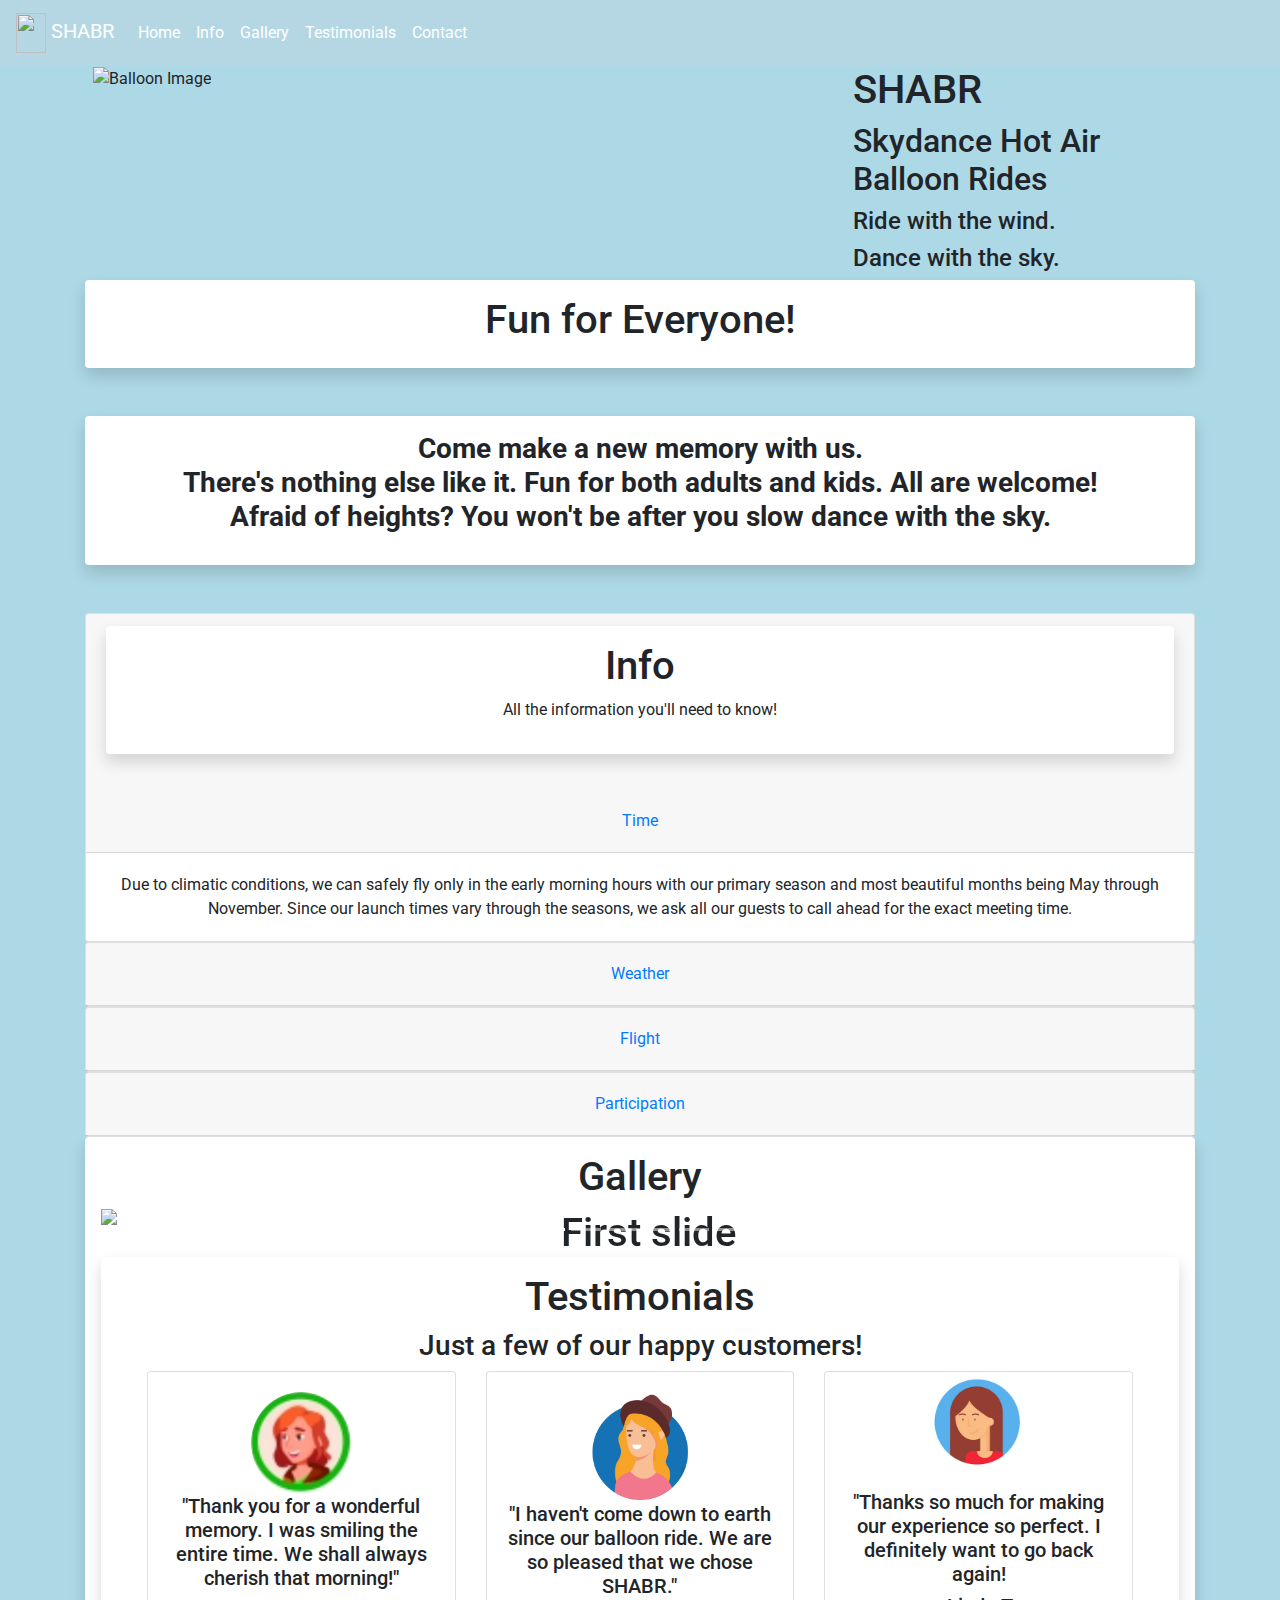
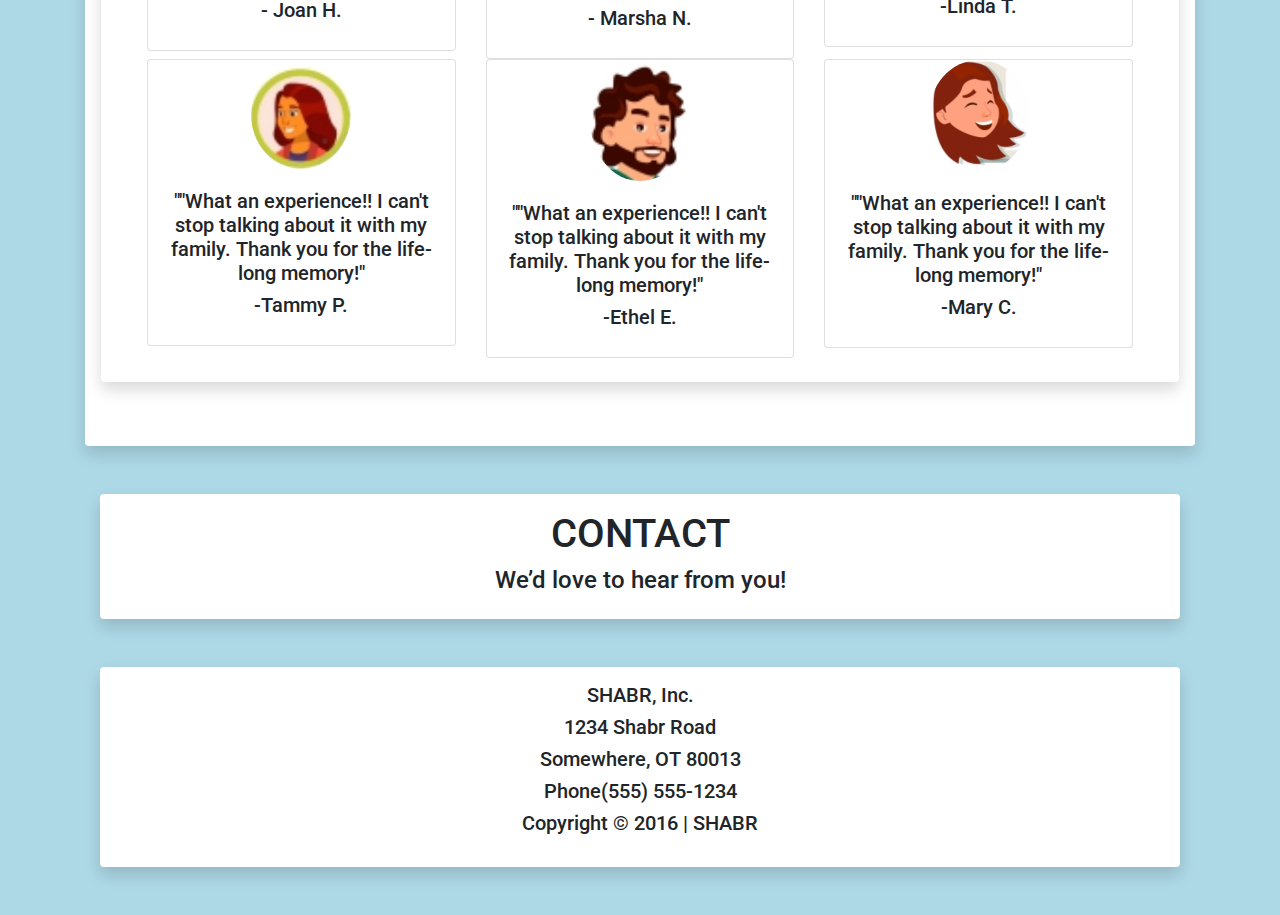
==== index.html @ 5af13529 "edit accordion" ====
<!doctype html>
<html lang="en">
  <head>

    <link href="https://fonts.googleapis.com/css?family=Roboto:300&display=swap" rel="stylesheet">
    <!-- Required meta tags -->
    <meta charset="utf-8">
    <meta name="viewport" content="width=device-width, initial-scale=1, shrink-to-fit=no">

    <!-- Bootstrap CSS -->
    <link rel="stylesheet" href="https://stackpath.bootstrapcdn.com/bootstrap/4.4.1/css/bootstrap.min.css" integrity="sha384-Vkoo8x4CGsO3+Hhxv8T/Q5PaXtkKtu6ug5TOeNV6gBiFeWPGFN9MuhOf23Q9Ifjh" crossorigin="anonymous">

    <!-- Custom CSS -->
    <link rel="stylesheet" href="style.css">

    <title>SHABR</title>

    <style>


    </style>
  </head>
  <body>


 <nav class="navbar navbar-expand-lg navbar navbar-dark " style="background-color:rgb(181, 215, 228) ;">
      <a class="navbar-brand" href="#">
         <img src="img/hot-air-balloon-clipart.png" width="30" height="40" alt="">
        SHABR
      </a>



      <button class="navbar-toggler" type="button" data-toggle="collapse" data-target="#navbarSupportedContent" aria-controls="navbarSupportedContent" aria-expanded="false" aria-label="Toggle navigation">
        <span class="navbar-toggler-icon"></span>
      </button>

      <div class="collapse navbar-collapse" id="navbarSupportedContent">
        <ul class="navbar-nav mr-auto">
          <li class="nav-item active">
            <a class="nav-link" href="#home">Home <span class="sr-only">(current)</span></a>
          </li>
           <li class="nav-item active">
            <a class="nav-link" href="#info">Info <span class="sr-only">(current)</span></a>
          </li>
           <li class="nav-item active">
            <a class="nav-link" href="#Balloon-pictures">Gallery <span class="sr-only">(current)</span></a>
          </li>
           <li class="nav-item active">
            <a class="nav-link" href="#testimonials">Testimonials <span class="sr-only">(current)</span></a>
          </li>
           <li class="nav-item active">
            <a class="nav-link" href="#contact">Contact <span class="sr-only">(current)</span></a>
          </li>

</nav>



<!--THE IMAGE OF THE BALLON AND THE TITLE "SHABR"-->

<div class="container">
  <div class="row justify-content-around ">
    <div class="col-sm-8">
      <img class="mr-3 img-fluid responsive-image" src="img/balloon-3.jpg" alt="Balloon Image">
    </div>
    <div class="col-sm-4 row justify-content-start">
         <h1 class="mt-0 container row justify-content-start">SHABR</h1>
    <h2 class="mt-0 container row justify-content-start">Skydance Hot Air Balloon Rides</h2>

      <div class= "container">
        <div class="row">
          <div>
              <h4>Ride with the wind.</h4>
              <!-- class= ""col align-self-start" id= "slogan-left" -->
          </div>
          <div >
            <!-- class= "col align-self-end"" id= "slogan-right"-->

             <h4>Dance with the sky.</h4>
          </div>
        </div>
      </div>
    </div>
    </div>
    <!--</div>  Makes the legnth of the box from spread from all the way to the left to all the way to the right-->
<!--<div class="media container">-->
<!--  <img class="mr-3 img-fluid responsive-image" src="img/balloon-3.jpg" alt="Balloon Image">-->
<!--  <div class="media-body container-">-->
<!--    <h1 class="mt-0 container col-sm-2">SHABR</h1>-->
<!--    <h2 class="mt-0 container">Skydance Hot Air Balloon Rides</h2>-->
<!--    <div class= "container">-->
<!--      <div class="row">-->
<!--        <div class= "col-sm-6 " id= "slogan-left">-->
<!--            <h4>Ride with the wind.</h4>-->
<!--        </div>-->
<!--        <div class= "col-sm-6 " id= "slogan-right">-->
<!--           <h4>Dance with the sky.</h4>-->
<!--        </div>-->
<!--      </div>-->
<!--</div>-->

<!--</div>-->

<!--</div>-->


<!-- Fun for Everyone -->
<div>

<div class="shadow p-3 mb-5 bg-white rounded"><h1 class="text-center"> Fun for Everyone!</div>
<div class="shadow p-3 mb-5 bg-white rounded"><h3 class="text-center">
 <dl>
      <dt> Come make a new memory with us. </dt>
      <dt>There's nothing else like it. Fun for both adults and kids. All are welcome! </dt>
      <dt>Afraid of heights? You won't be after you slow dance with the sky.</dt>
 </dl>
</div>

</div>

<!-- End of Fun for Everyone -->

<!--Info -->
<div id="accordion">


  <div class="card">

    <div class="card-header" id="headingOne info">
      <div class="shadow p-3 mb-5 bg-white rounded"><h1 class="text-center"> Info</h1> <p class="text-center"> All the information you'll need to know!</p></div>
      <h5 class="mb-0 text-center">
        <button class="btn btn-link" data-toggle="collapse" data-target="#collapseOne" aria-expanded="true" aria-controls="collapseOne"  >
         Time
        </button>
      </h5>
    </div>

    <div id="collapseOne" class="collapse show text-center" aria-labelledby="headingOne" data-parent="#accordion">
      <div class="card-body text-center ">
      Due to climatic conditions, we can safely fly only in the early morning hours with our primary season and most beautiful months being May through November. Since our launch times vary through the seasons, we ask all our guests to call ahead for the exact meeting time.
      </div>
    </div>
  </div>
  <div class="card">
    <div class="card-header" id="headingTwo">
      <h5 class="mb-0 text-center">
        <button class="btn btn-link collapsed" data-toggle="collapse" data-target="#collapseTwo" aria-expanded="false" aria-controls="collapseTwo">
          Weather
        </button>
      </h5>
    </div>
    <div id="collapseTwo" class="collapse" aria-labelledby="headingTwo" data-parent="#accordion">
      <div class="card-body text-center">
      High winds and/or inclement weather prevent us from flying. We ask all our guests to contact us in the early afternoon prior to their scheduled flight between 12:00 noon and 2:00 p.m. to verify that the forecasted weather conditions will allow their balloon flight.
      </div>
    </div>
  </div>
  <div class="card">
    <div class="card-header" id="headingThree">
      <h5 class="mb-0 text-center">
        <button class="btn btn-link collapsed" data-toggle="collapse" data-target="#collapseThree" aria-expanded="false" aria-controls="collapseThree">
         Flight
        </button>
      </h5>
    </div>
    <div id="collapseThree" class="collapse" aria-labelledby="headingThree" data-parent="#accordion">
      <div class="card-body text-center">
      Our actual flight time is approximately one to one and a half hours averaging closer to one and a half hours and we suggest to allow three to three and a half hours for the entire adventure.
<!--Participation-->
<!--We encourage all of our guests, if they wish, to participate in both the inflation and deflation of the balloon. We have found it adds greatly to the fun of the entire ballooning experience.-->
      </div>
    </div>
  </div>
  <div class="card">
    <div class="card-header" id="headingFour">
      <h5 class="mb-0 text-center">
        <button class="btn btn-link collapsed" data-toggle="collapse" data-target="#collapseFour" aria-expanded="false" aria-controls="collapseFour">
         Participation
        </button>
      </h5>
    </div>
    <div id="collapseFour" class="collapse" aria-labelledby="headingFour" data-parent="#accordion">
      <div class="card-body text-center">
       We encourage all of our guests, if they wish, to participate in both the inflation and deflation of the balloon. We have found it adds greatly to the fun of the entire ballooning experience.
      </div>
    </div>
  </div>
</div>
<!--End of Info-->


<!--GALLERY-->

<div class="shadow p-3 mb-5 bg-white rounded "><h1 class="text-center">
    <div class="container-fluid section text-center fw" id="Balloon-pictures">
            <h1>Gallery</h1>
    </div>
<div id="Balloon-pictures" class="carousel slide" data-ride="carousel">
  <ol class="carousel-indicators">
    <li data-target="#Balloon-pictures" data-slide-to="0" class="active"></li>
    <li data-target="#Balloon-pictures" data-slide-to="1"></li>
    <li data-target="#Balloon-pictures" data-slide-to="2"></li>
         <li data-target="#Balloon-pictures" data-slide-to="3"></li>
    <li data-target="#Balloon-pictures" data-slide-to="4"></li>
    <li data-target="#Balloon-pictures" data-slide-to="5"></li>
  </ol>
  <div class="carousel-inner">
    <div class="carousel-item active">
      <img class="d-block w-100" src="img/balloon-1.jpg" alt="First slide">
    </div>
    <div class="carousel-item">
      <img class="d-block w-100" src="img/balloon-2.jpg" alt="Second slide">
    </div>
    <div class="carousel-item">
      <img class="d-block w-100" src="img/balloon-3.jpg" alt="Third slide">
    </div>
    <div class="carousel-item">
      <img class="d-block w-100 img-responsive" src="img/balloon-4.jpg" alt="Third slide">
    </div>
    <div class="carousel-item">
      <img class="d-block w-100 img-responsive" src="img/balloon-5.jpg" alt="Third slide">
    </div>
    <div class="carousel-item">
      <img class="d-block w-100 img-responsive" src="img/balloon-6.jpg" alt="Third slide">
    </div>
  </div>

<!--Left and right control keys-->
  <a class="carousel-control-prev" href="#Balloon-pictures" role="button" data-slide="prev">
    <span class="carousel-control-prev-icon" aria-hidden="true"></span>
    <span class="sr-only">Previous</span>
  </a>
  <a class="carousel-control-next" href="#Balloon-pictures" role="button" data-slide="next">
    <span class="carousel-control-next-icon" aria-hidden="true"></span>
    <span class="sr-only">Next</span>
  </a>
</div>

<!--END OF GALLERY SLIDE SHOW-->

<!--TESTIMONIALS-->

<div class="shadow p-3 mb-5 bg-white rounded "><h1 class="text-center">
    <div class="container-fluid section text-center fw" id="testimonials">
            <h1>Testimonials</h1>
    </div>
    <div class= " container-fluid ">
        <div class= "container">
           <h3>Just a few of our happy customers!</h3>
            <div class="row">
  <div class="col-sm-4">
    <div class="card">
      <div class="card-body">
        <img class= "center img" src="img/person1.png" alt="Person" style="width:100px">
        <!--<h5 class="card-title">Special title treatment</h5>-->
        <h5 class="card-text">"Thank you for a wonderful memory. I was smiling the entire time. We shall always cherish that morning!" </h5>
        <h5>- Joan H.</h5>
        <!--<a href="#" class="btn btn-primary">Go somewhere</a>-->
      </div>
    </div>
  </div>
  <div class="col-sm-4">
    <div class="card">
      <div class="card-body">
         <img class= "center img" src="img/person2.png" alt="Person" style="width:100px">
        <h5 class="card-text">"I haven't come down to earth since our balloon ride. We are so pleased that we chose SHABR." </h5>
        <h5>- Marsha N.</h5>

      </div>
    </div>
  </div>
  <div class="col-sm-4">
    <div class="card">

<!--<div class="card" style="width: 18rem;">-->
  <img class= "center img" src="img/person3.png" alt="Person" style="width:100px">


      <div class="card-body">
        <h5 class="card-text">"Thanks so much for making our experience so perfect. I definitely want to go back again! </h5>
        <h5>-Linda T.</h5>

      </div>
    </div>

  </div>


<!--4th card-->
<div class="col-sm-4">
    <div class="card">

  <img class= "center img" src="img/person4.png" alt="Person" style="width:100px">


      <div class="card-body">
        <h5 class="card-text">""What an experience!! I can't stop talking about it with my family. Thank you for the life-long memory!"</h5>
        <h5> -Tammy P.</h5>

      </div>
    </div>
</div>
<!--END of 4th card-->

<!--5th Card-->
<div class="col-sm-4">
    <div class="card">

  <img class= "center img" src="img/person5.png" alt="Person" style="width:100px">


      <div class="card-body">
        <h5 class="card-text">""What an experience!! I can't stop talking about it with my family. Thank you for the life-long memory!"</h5>
        <h5> -Ethel E.</h5>

      </div>
    </div>
</div>
<!--END of 5th card-->

<!--6th Card-->
<div class="col-sm-4">
    <div class="card">

  <img class= "center img" src="img/person6.png" alt="Person" style="width:100px">


      <div class="card-body">
        <h5 class="card-text">""What an experience!! I can't stop talking about it with my family. Thank you for the life-long memory!"</h5>
        <h5> -Mary C.</h5>

      </div>
    </div>
</div>
<!--END of 6th card-->



</div>

            </div>
        </div>

    </div>
</div>
<!--END OF TESTIMONIALS-->

<!--CONTACT INFORMATION-->
<div class="container-fluid" id="contact">
  <div class="shadow p-3 mb-5 bg-white rounded"><h1 class="text-center"> CONTACT
    <h4 class="text-center"> We’d love to hear from you!</h4>
   </div>
<div class="shadow p-3 mb-5 bg-white rounded"><h3 class="text-center">
 <dl>

    <h5>SHABR, Inc.</h5>
    <h5>1234 Shabr Road</h5>
    <h5>Somewhere, OT 80013</h5>
    <h5>Phone(555) 555-1234</h5>
    <h5> Copyright © 2016   |   SHABR </h5>
 </dl>
</div>

</div>

</div>
<!--END OF CONTACT INFORMATION-->



    <!-- Optional JavaScript -->
    <!-- jQuery first, then Popper.js, then Bootstrap JS -->
    <script src="https://code.jquery.com/jquery-3.4.1.slim.min.js" integrity="sha384-J6qa4849blE2+poT4WnyKhv5vZF5SrPo0iEjwBvKU7imGFAV0wwj1yYfoRSJoZ+n" crossorigin="anonymous"></script>
    <script src="https://cdn.jsdelivr.net/npm/popper.js@1.16.0/dist/umd/popper.min.js" integrity="sha384-Q6E9RHvbIyZFJoft+2mJbHaEWldlvI9IOYy5n3zV9zzTtmI3UksdQRVvoxMfooAo" crossorigin="anonymous"></script>
    <script src="https://stackpath.bootstrapcdn.com/bootstrap/4.4.1/js/bootstrap.min.js" integrity="sha384-wfSDF2E50Y2D1uUdj0O3uMBJnjuUD4Ih7YwaYd1iqfktj0Uod8GCExl3Og8ifwB6" crossorigin="anonymous"></script>
  </body>
</html>
---- style.css ----
body {
    background-color: lightblue;
  }
h1{
font-family: 'Roboto', sans-serif;
}

h5{
font-family: 'Roboto', sans-serif;
}
h4{
font-family: 'Roboto', sans-serif;
}
p{
font-family: 'Roboto', sans-serif;
}
h2{
font-family: 'Roboto', sans-serif;
}
h3{
font-family: 'Roboto', sans-serif;
}
.light-peach{
    background-color: #A4E89B;
}
.green{
  background-color:#F5FF6F;

}
.peach{
      background-color: #FFB673;
}
.img{
    border-radius: 50%;
}
.center {
  display: block;
  margin-left: auto;
  margin-right: auto;
  width: 50%;
}


 /*Media Queries*/
@media only screen and (max-width: 600px) {
  body {
    background-color: lightblue;
  }






.navbar a:hover {
  color: yellow;
}

img  {
  max-width: 100%;
  height: auto;
  display: block;

}
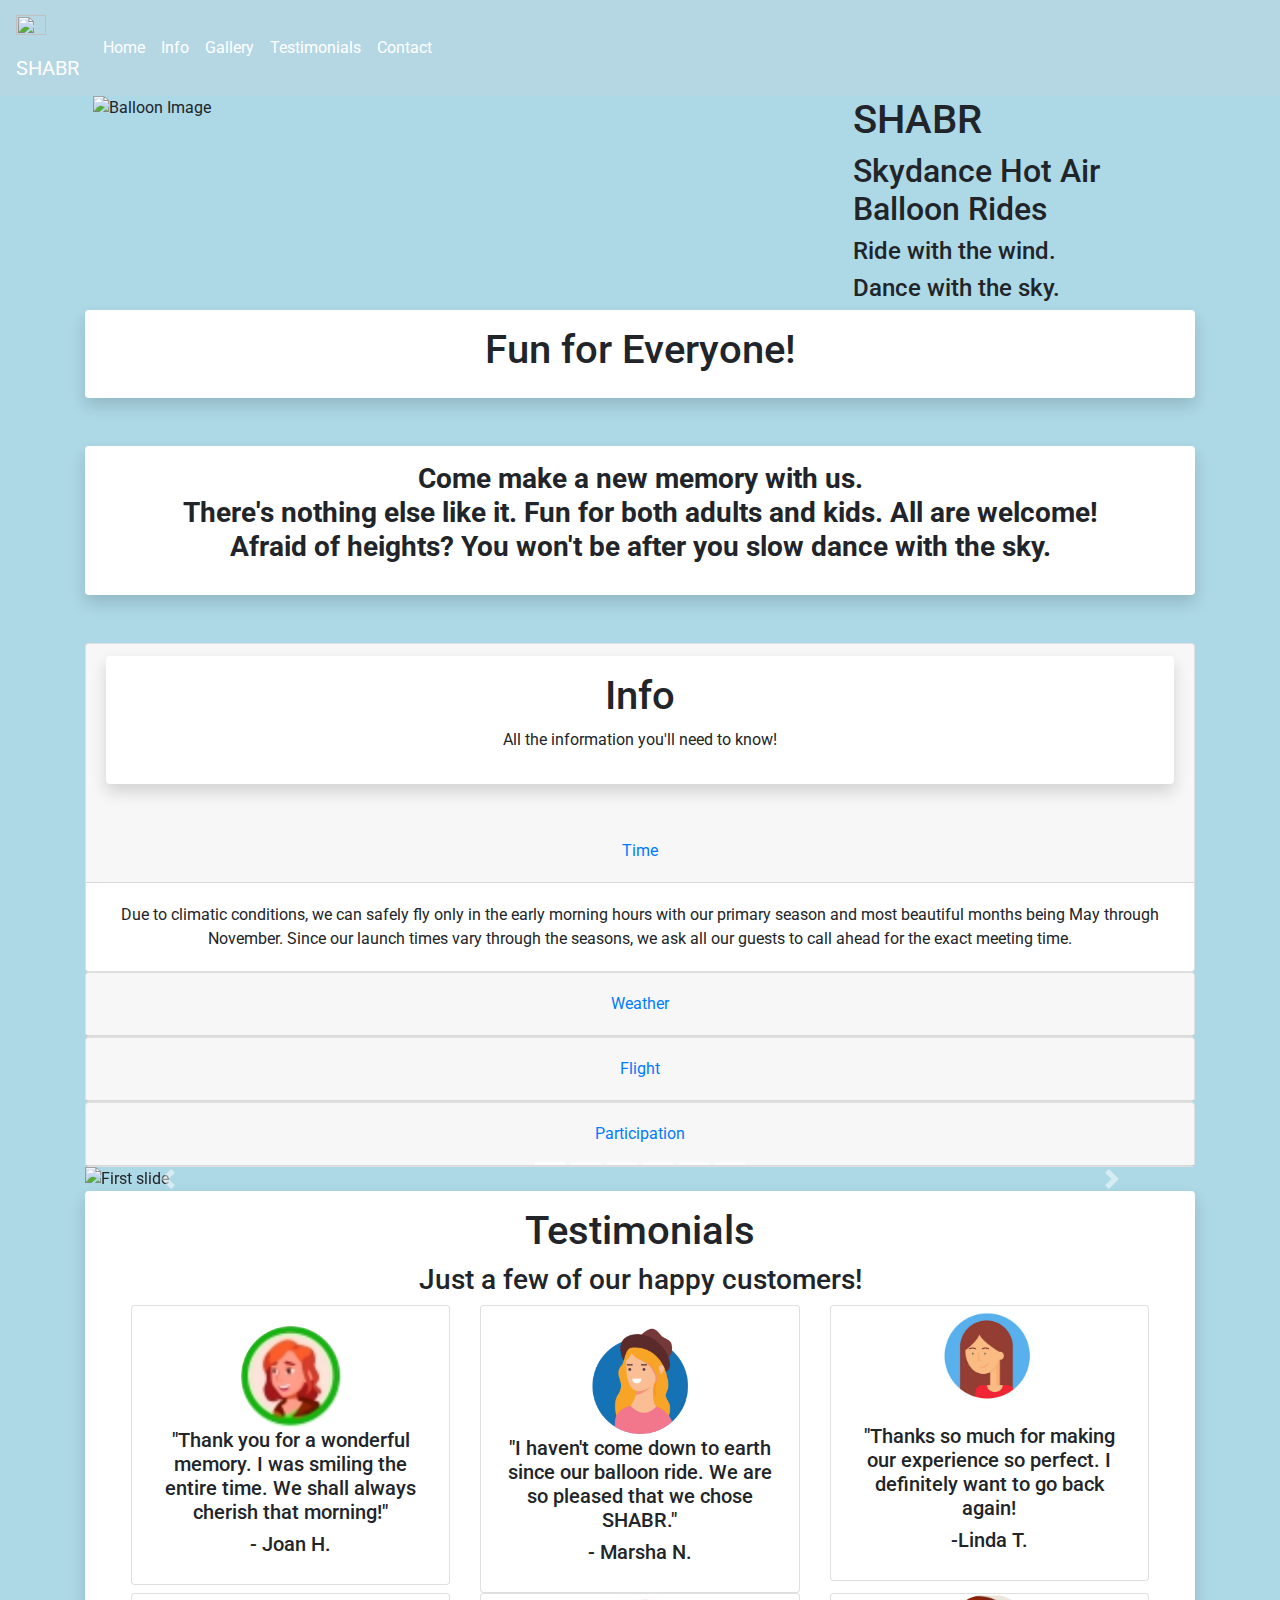
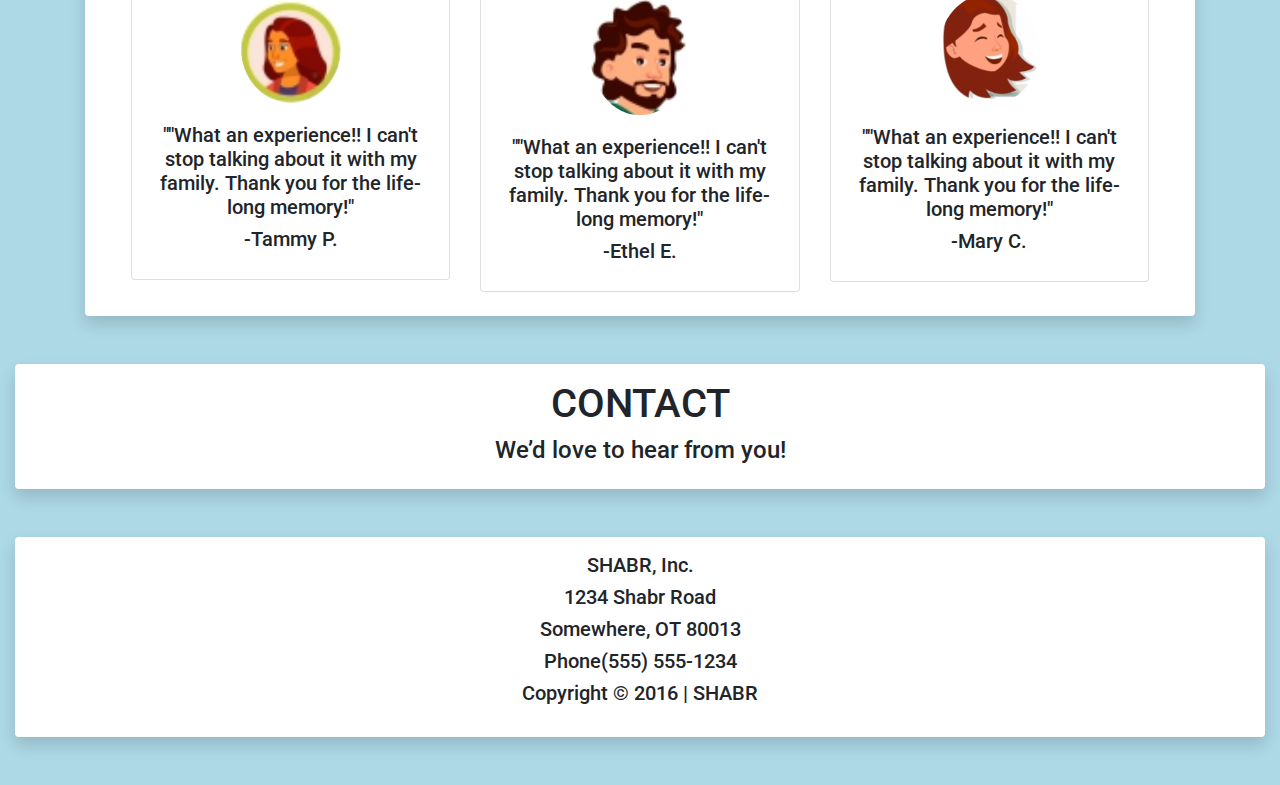
==== commit 5a892906: "edit index-html" ====
--- a/index.html
+++ b/index.html
@@ -22,9 +22,9 @@
   </head>
   <body>
 
-
- <nav class="navbar navbar-expand-lg navbar navbar-dark " style="background-color:rgb(181, 215, 228) ;">
-      <a class="navbar-brand" href="#">
+<!--START OF NAVABR-->
+ <nav class="navbar navbar-expand-lg navbar navbar-dark  sticky" id="home" style="background-color:rgb(181, 215, 228) ;">
+      <a class="navbar-brand" href="#" >
          <img src="img/hot-air-balloon-clipart.png" width="30" height="40" alt="">
         SHABR
       </a>
@@ -41,10 +41,10 @@
             <a class="nav-link" href="#home">Home <span class="sr-only">(current)</span></a>
           </li>
            <li class="nav-item active">
-            <a class="nav-link" href="#info">Info <span class="sr-only">(current)</span></a>
+            <a class="nav-link" href="#accordion">Info <span class="sr-only">(current)</span></a>
           </li>
            <li class="nav-item active">
-            <a class="nav-link" href="#Balloon-pictures">Gallery <span class="sr-only">(current)</span></a>
+            <a class="nav-link" href="#Balloon-Pictures">Gallery <span class="sr-only">(current)</span></a>
           </li>
            <li class="nav-item active">
             <a class="nav-link" href="#testimonials">Testimonials <span class="sr-only">(current)</span></a>
@@ -55,7 +55,7 @@
 
 </nav>
 
-
+<!--END OF NAVABAR-->
 
 <!--THE IMAGE OF THE BALLON AND THE TITLE "SHABR"-->
 
@@ -72,10 +72,10 @@
         <div class="row">
           <div>
               <h4>Ride with the wind.</h4>
-              <!-- class= ""col align-self-start" id= "slogan-left" -->
+               <!--class= ""col align-self-start" id= "slogan-left" -->
           </div>
           <div >
-            <!-- class= "col align-self-end"" id= "slogan-right"-->
+             <!--class= "col align-self-end"" id= "slogan-right"-->
 
              <h4>Dance with the sky.</h4>
           </div>
@@ -83,26 +83,7 @@
       </div>
     </div>
     </div>
-    <!--</div>  Makes the legnth of the box from spread from all the way to the left to all the way to the right-->
-<!--<div class="media container">-->
-<!--  <img class="mr-3 img-fluid responsive-image" src="img/balloon-3.jpg" alt="Balloon Image">-->
-<!--  <div class="media-body container-">-->
-<!--    <h1 class="mt-0 container col-sm-2">SHABR</h1>-->
-<!--    <h2 class="mt-0 container">Skydance Hot Air Balloon Rides</h2>-->
-<!--    <div class= "container">-->
-<!--      <div class="row">-->
-<!--        <div class= "col-sm-6 " id= "slogan-left">-->
-<!--            <h4>Ride with the wind.</h4>-->
-<!--        </div>-->
-<!--        <div class= "col-sm-6 " id= "slogan-right">-->
-<!--           <h4>Dance with the sky.</h4>-->
-<!--        </div>-->
-<!--      </div>-->
-<!--</div>-->
-
-<!--</div>-->
-
-<!--</div>-->
+
 
 
 <!-- Fun for Everyone -->
@@ -192,51 +173,61 @@
 
 <!--GALLERY-->
 
-<div class="shadow p-3 mb-5 bg-white rounded "><h1 class="text-center">
-    <div class="container-fluid section text-center fw" id="Balloon-pictures">
-            <h1>Gallery</h1>
-    </div>
-<div id="Balloon-pictures" class="carousel slide" data-ride="carousel">
+<div id="Balloon-Pictures" class="carousel slide" data-ride="carousel">
   <ol class="carousel-indicators">
-    <li data-target="#Balloon-pictures" data-slide-to="0" class="active"></li>
-    <li data-target="#Balloon-pictures" data-slide-to="1"></li>
-    <li data-target="#Balloon-pictures" data-slide-to="2"></li>
-         <li data-target="#Balloon-pictures" data-slide-to="3"></li>
-    <li data-target="#Balloon-pictures" data-slide-to="4"></li>
-    <li data-target="#Balloon-pictures" data-slide-to="5"></li>
+    <li data-target="#Balloon-Pictures" data-slide-to="0" class="active"></li>
+    <li data-target="#Balloon-Pictures" data-slide-to="1"></li>
+    <li data-target="#Balloon-Pictures" data-slide-to="2"></li>
+    <li data-target="#Balloon-Pictures" data-slide-to="3"></li>
+    <li data-target="#Balloon-Picturess" data-slide-to="4"></li>
+    <li data-target="#Balloon-Pictures" data-slide-to="5"></li>
   </ol>
   <div class="carousel-inner">
     <div class="carousel-item active">
+
       <img class="d-block w-100" src="img/balloon-1.jpg" alt="First slide">
-    </div>
+
+
+    </div>
+
     <div class="carousel-item">
       <img class="d-block w-100" src="img/balloon-2.jpg" alt="Second slide">
+
+
+
     </div>
     <div class="carousel-item">
       <img class="d-block w-100" src="img/balloon-3.jpg" alt="Third slide">
-    </div>
+
+
+    </div>
+
     <div class="carousel-item">
-      <img class="d-block w-100 img-responsive" src="img/balloon-4.jpg" alt="Third slide">
-    </div>
+      <img class="d-block w-100" src="img/balloon-4.jpg" alt="Fourth slide">
+
+
+    </div>
+    <div class="carousel-item ">
+      <img class="d-block w-100" src="img/balloon-5.jpg" alt="Fifth slide">
+
+
+    </div>
+
     <div class="carousel-item">
-      <img class="d-block w-100 img-responsive" src="img/balloon-5.jpg" alt="Third slide">
-    </div>
-    <div class="carousel-item">
-      <img class="d-block w-100 img-responsive" src="img/balloon-6.jpg" alt="Third slide">
-    </div>
-  </div>
-
-<!--Left and right control keys-->
-  <a class="carousel-control-prev" href="#Balloon-pictures" role="button" data-slide="prev">
+      <img class="d-block w-100" src="img/balloon-6.jpg" alt="Sixth slide">
+
+    </div>
+
+  </div>
+  <a class="carousel-control-prev" href="#Balloon-Pictures" role="button" data-slide="prev">
     <span class="carousel-control-prev-icon" aria-hidden="true"></span>
     <span class="sr-only">Previous</span>
   </a>
-  <a class="carousel-control-next" href="#Balloon-pictures" role="button" data-slide="next">
+  <a class="carousel-control-next" href="#Balloon-Pictures" role="button" data-slide="next">
     <span class="carousel-control-next-icon" aria-hidden="true"></span>
     <span class="sr-only">Next</span>
   </a>
-</div>
-
+  </div>
 <!--END OF GALLERY SLIDE SHOW-->
 
 <!--TESTIMONIALS-->
@@ -365,8 +356,6 @@
 </div>
 
 </div>
-<!--END OF CONTACT INFORMATION-->
-
 
 
     <!-- Optional JavaScript -->
@@ -374,5 +363,6 @@
     <script src="https://code.jquery.com/jquery-3.4.1.slim.min.js" integrity="sha384-J6qa4849blE2+poT4WnyKhv5vZF5SrPo0iEjwBvKU7imGFAV0wwj1yYfoRSJoZ+n" crossorigin="anonymous"></script>
     <script src="https://cdn.jsdelivr.net/npm/popper.js@1.16.0/dist/umd/popper.min.js" integrity="sha384-Q6E9RHvbIyZFJoft+2mJbHaEWldlvI9IOYy5n3zV9zzTtmI3UksdQRVvoxMfooAo" crossorigin="anonymous"></script>
     <script src="https://stackpath.bootstrapcdn.com/bootstrap/4.4.1/js/bootstrap.min.js" integrity="sha384-wfSDF2E50Y2D1uUdj0O3uMBJnjuUD4Ih7YwaYd1iqfktj0Uod8GCExl3Og8ifwB6" crossorigin="anonymous"></script>
+
   </body>
 </html>
--- a/style.css
+++ b/style.css
@@ -39,22 +39,31 @@
   margin-right: auto;
   width: 50%;
 }
+.blue-top-background{
+   background-color: lightblue;
+}
 
 
  /*Media Queries*/
-@media only screen and (max-width: 600px) {
-  body {
-    background-color: lightblue;
-  }
+/*@media only screen and (max-width: px) {*/
+/*  body {*/
+/*    background-color: lightpink;*/
+/*  }*/
+@media (max-width: 600px){
+    body{
+      background-color: lightyellow;
+    }
+}
 
-
-
-
-
-
-.navbar a:hover {
-  color: yellow;
-}
+/*nav*/
+/*{*/
+/*    position: sticky;*/
+/*    top:0px;*/
+/*}*/
+/*nav*/
+/*.navbar a:hover {*/
+/*  color: yellow;*/
+/*}*/
 
 img  {
   max-width: 100%;
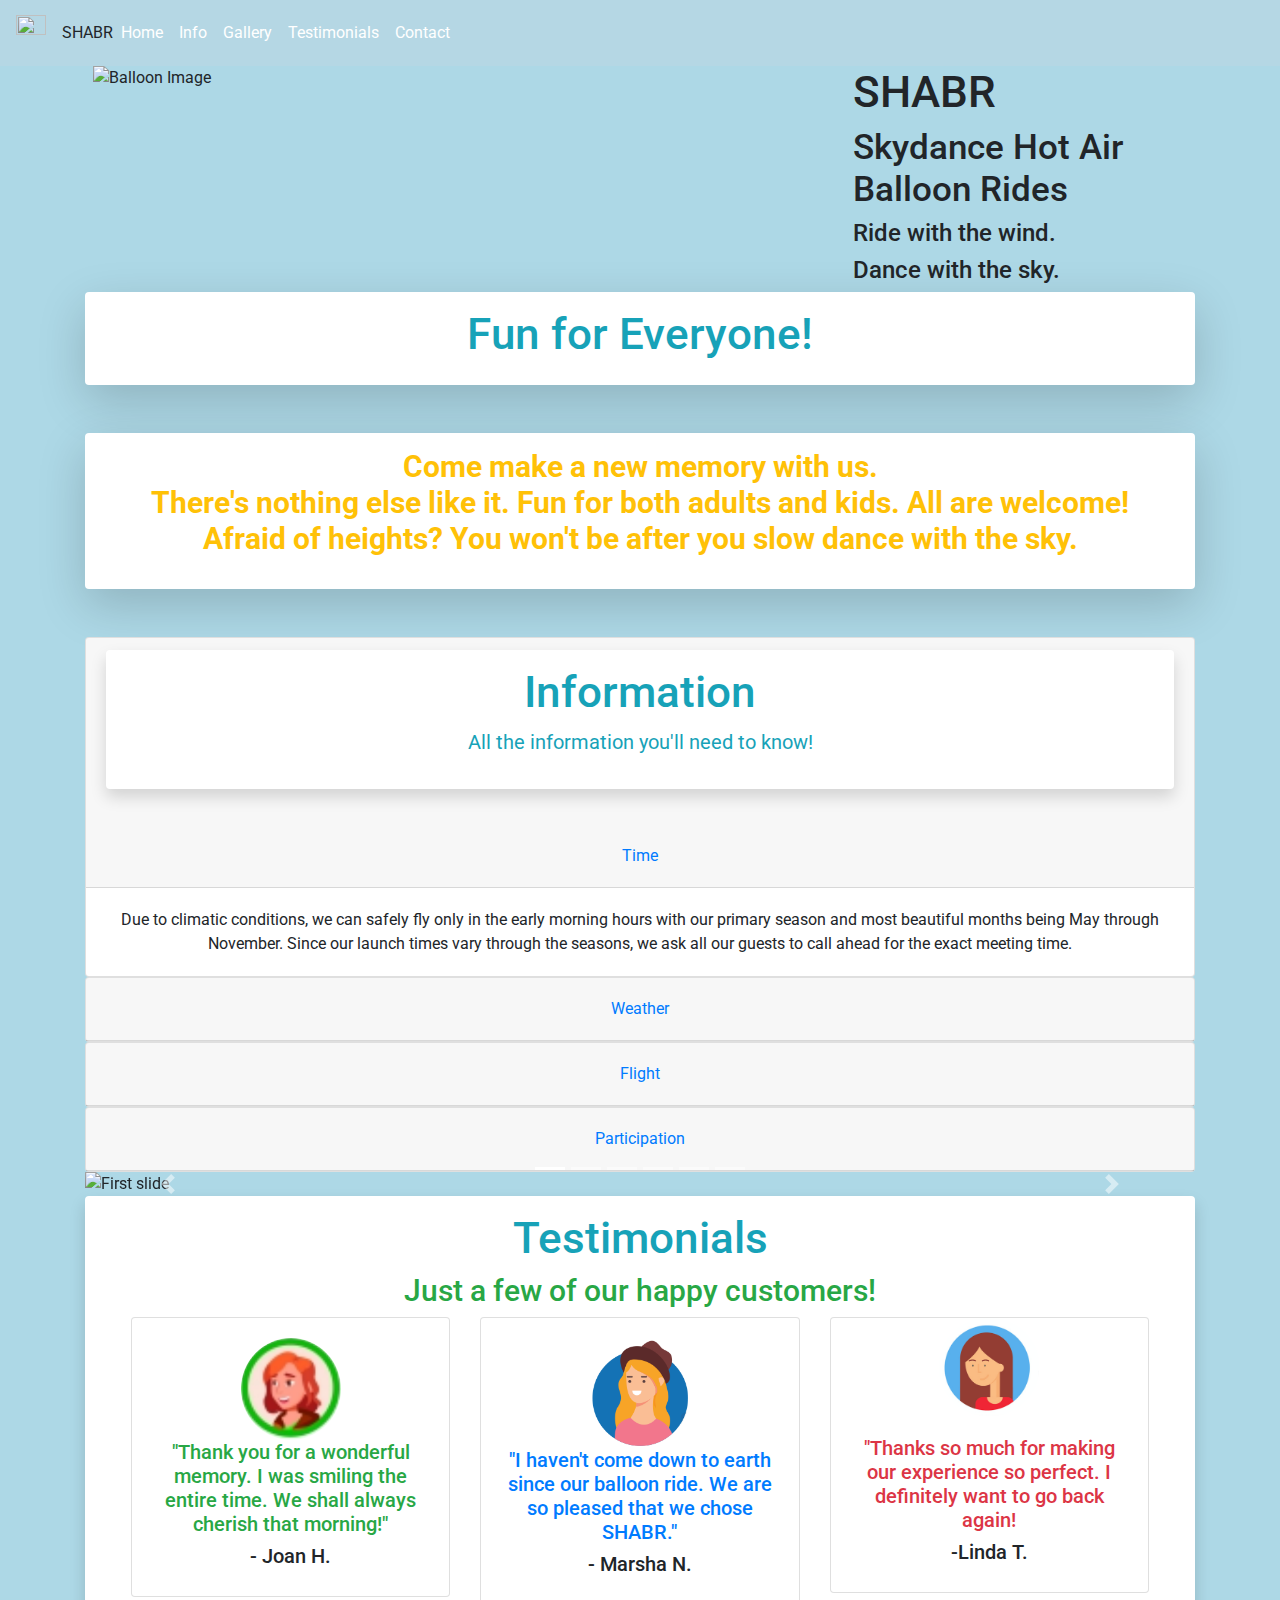
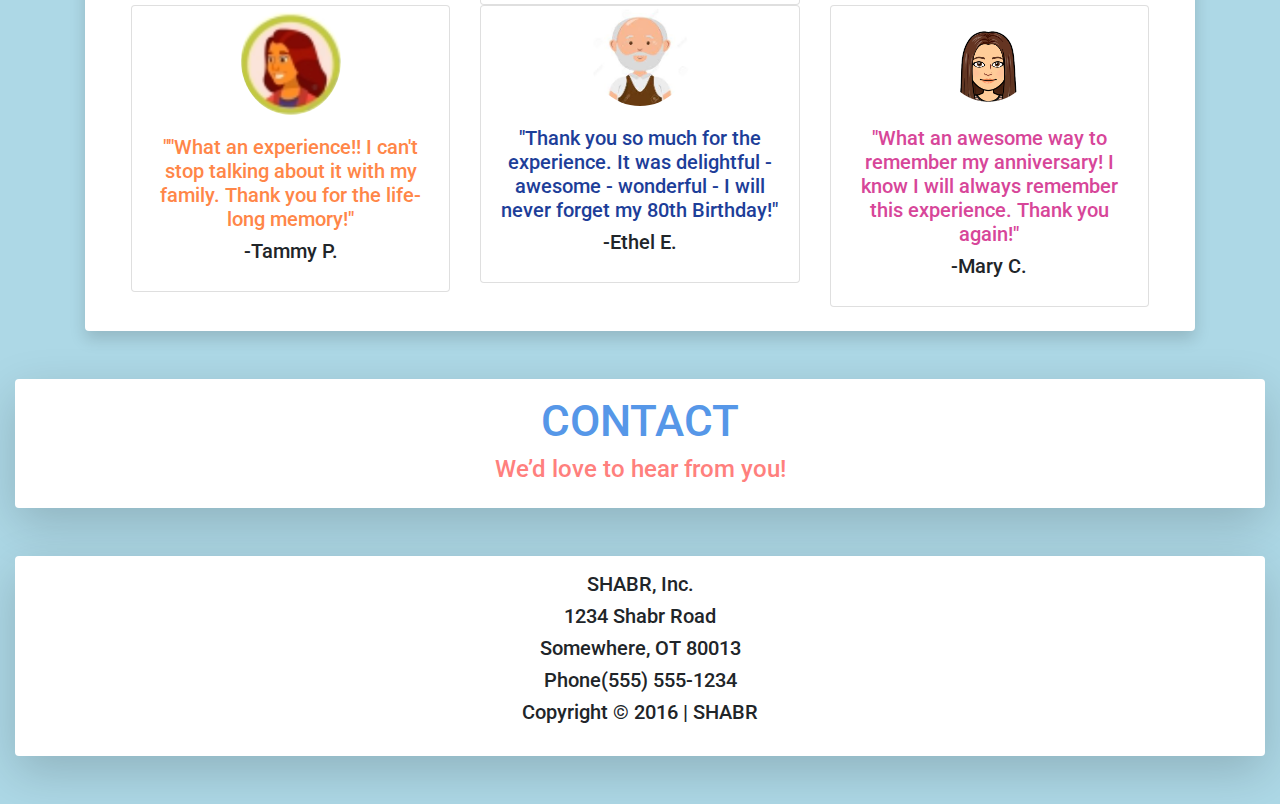
==== commit 0ceebb0f: "edit index.html" ====
--- a/index.html
+++ b/index.html
@@ -20,28 +20,26 @@
 
     </style>
   </head>
-  <body>
 
 <!--START OF NAVABR-->
  <nav class="navbar navbar-expand-lg navbar navbar-dark  sticky" id="home" style="background-color:rgb(181, 215, 228) ;">
       <a class="navbar-brand" href="#" >
-         <img src="img/hot-air-balloon-clipart.png" width="30" height="40" alt="">
-        SHABR
+         <img src="img/hot-air-balloon-clipart.png" width="30" height="40" alt=""> <a>SHABR</a>
       </a>
 
 
 
-      <button class="navbar-toggler" type="button" data-toggle="collapse" data-target="#navbarSupportedContent" aria-controls="navbarSupportedContent" aria-expanded="false" aria-label="Toggle navigation">
+      <button class="navbar-toggler nav justify-content-end"" type="button" data-toggle="collapse" data-target="#navbarSupportedContent" aria-controls="navbarSupportedContent" aria-expanded="false" aria-label="Toggle navigation">
         <span class="navbar-toggler-icon"></span>
       </button>
 
-      <div class="collapse navbar-collapse" id="navbarSupportedContent">
+      <div class="collapse navbar-collapse nav justify-content-end"" id="navbarSupportedContent">
         <ul class="navbar-nav mr-auto">
           <li class="nav-item active">
-            <a class="nav-link" href="#home">Home <span class="sr-only">(current)</span></a>
+            <a class="nav-link nav justify-content-end"" href="#home">Home <span class="sr-only">(current)</span></a>
           </li>
            <li class="nav-item active">
-            <a class="nav-link" href="#accordion">Info <span class="sr-only">(current)</span></a>
+            <a class="nav-link"  href="#accordion">Info <span class="sr-only">(current)</span></a>
           </li>
            <li class="nav-item active">
             <a class="nav-link" href="#Balloon-Pictures">Gallery <span class="sr-only">(current)</span></a>
@@ -84,13 +82,13 @@
     </div>
     </div>
 
-
+<!--END OF THE IMAGE OF THE BALLON AND THE TITLE "SHABR"-->
 
 <!-- Fun for Everyone -->
 <div>
 
-<div class="shadow p-3 mb-5 bg-white rounded"><h1 class="text-center"> Fun for Everyone!</div>
-<div class="shadow p-3 mb-5 bg-white rounded"><h3 class="text-center">
+<div class="shadow-lg p-3 mb-5 bg-white rounded""><h1 class="text-center text-info"> Fun for Everyone!</div>
+<div class="shadow-lg p-3 mb-5 bg-white rounded"><h3 class="text-center text-warning">
  <dl>
       <dt> Come make a new memory with us. </dt>
       <dt>There's nothing else like it. Fun for both adults and kids. All are welcome! </dt>
@@ -100,16 +98,18 @@
 
 </div>
 
+
 <!-- End of Fun for Everyone -->
 
-<!--Info -->
+<!--Information -->
+
 <div id="accordion">
 
 
   <div class="card">
 
     <div class="card-header" id="headingOne info">
-      <div class="shadow p-3 mb-5 bg-white rounded"><h1 class="text-center"> Info</h1> <p class="text-center"> All the information you'll need to know!</p></div>
+      <div class="shadow p-3 mb-5 bg-white rounded"><h1 class="text-center text-info"> Information</h1> <p class="text-center text-info"> All the information you'll need to know!</p></div>
       <h5 class="mb-0 text-center">
         <button class="btn btn-link" data-toggle="collapse" data-target="#collapseOne" aria-expanded="true" aria-controls="collapseOne"  >
          Time
@@ -148,9 +148,7 @@
     <div id="collapseThree" class="collapse" aria-labelledby="headingThree" data-parent="#accordion">
       <div class="card-body text-center">
       Our actual flight time is approximately one to one and a half hours averaging closer to one and a half hours and we suggest to allow three to three and a half hours for the entire adventure.
-<!--Participation-->
-<!--We encourage all of our guests, if they wish, to participate in both the inflation and deflation of the balloon. We have found it adds greatly to the fun of the entire ballooning experience.-->
-      </div>
+   </div>
     </div>
   </div>
   <div class="card">
@@ -168,7 +166,7 @@
     </div>
   </div>
 </div>
-<!--End of Info-->
+<!--END of INFORMATION-->
 
 
 <!--GALLERY-->
@@ -187,15 +185,14 @@
 
       <img class="d-block w-100" src="img/balloon-1.jpg" alt="First slide">
 
-
     </div>
 
     <div class="carousel-item">
       <img class="d-block w-100" src="img/balloon-2.jpg" alt="Second slide">
 
 
-
-    </div>
+    </div>
+
     <div class="carousel-item">
       <img class="d-block w-100" src="img/balloon-3.jpg" alt="Third slide">
 
@@ -228,26 +225,29 @@
     <span class="sr-only">Next</span>
   </a>
   </div>
+
 <!--END OF GALLERY SLIDE SHOW-->
+
+
 
 <!--TESTIMONIALS-->
 
 <div class="shadow p-3 mb-5 bg-white rounded "><h1 class="text-center">
     <div class="container-fluid section text-center fw" id="testimonials">
-            <h1>Testimonials</h1>
+            <h1 class= "text-info">Testimonials</h1>
     </div>
     <div class= " container-fluid ">
         <div class= "container">
-           <h3>Just a few of our happy customers!</h3>
+           <h3 class="text-success">Just a few of our happy customers!</h3>
             <div class="row">
   <div class="col-sm-4">
     <div class="card">
       <div class="card-body">
         <img class= "center img" src="img/person1.png" alt="Person" style="width:100px">
         <!--<h5 class="card-title">Special title treatment</h5>-->
-        <h5 class="card-text">"Thank you for a wonderful memory. I was smiling the entire time. We shall always cherish that morning!" </h5>
+        <h5 class="card-text text-success">"Thank you for a wonderful memory. I was smiling the entire time. We shall always cherish that morning!" </h5>
         <h5>- Joan H.</h5>
-        <!--<a href="#" class="btn btn-primary">Go somewhere</a>-->
+
       </div>
     </div>
   </div>
@@ -255,7 +255,7 @@
     <div class="card">
       <div class="card-body">
          <img class= "center img" src="img/person2.png" alt="Person" style="width:100px">
-        <h5 class="card-text">"I haven't come down to earth since our balloon ride. We are so pleased that we chose SHABR." </h5>
+        <h5 class="card-text text-primary">"I haven't come down to earth since our balloon ride. We are so pleased that we chose SHABR." </h5>
         <h5>- Marsha N.</h5>
 
       </div>
@@ -264,12 +264,11 @@
   <div class="col-sm-4">
     <div class="card">
 
-<!--<div class="card" style="width: 18rem;">-->
   <img class= "center img" src="img/person3.png" alt="Person" style="width:100px">
 
 
       <div class="card-body">
-        <h5 class="card-text">"Thanks so much for making our experience so perfect. I definitely want to go back again! </h5>
+        <h5 class="card-text text-danger">"Thanks so much for making our experience so perfect. I definitely want to go back again! </h5>
         <h5>-Linda T.</h5>
 
       </div>
@@ -286,7 +285,7 @@
 
 
       <div class="card-body">
-        <h5 class="card-text">""What an experience!! I can't stop talking about it with my family. Thank you for the life-long memory!"</h5>
+        <h5 class="card-text tammy ">""What an experience!! I can't stop talking about it with my family. Thank you for the life-long memory!"</h5>
         <h5> -Tammy P.</h5>
 
       </div>
@@ -298,11 +297,11 @@
 <div class="col-sm-4">
     <div class="card">
 
-  <img class= "center img" src="img/person5.png" alt="Person" style="width:100px">
-
-
-      <div class="card-body">
-        <h5 class="card-text">""What an experience!! I can't stop talking about it with my family. Thank you for the life-long memory!"</h5>
+  <img class= "center img" src="img/Ethel-E.jpg" alt="Person" style="width:100px">
+
+
+      <div class="card-body">
+        <h5 class="card-text Ethel">"Thank you so much for the experience. It was delightful - awesome - wonderful - I will never forget my 80th Birthday!"</h5>
         <h5> -Ethel E.</h5>
 
       </div>
@@ -314,35 +313,34 @@
 <div class="col-sm-4">
     <div class="card">
 
-  <img class= "center img" src="img/person6.png" alt="Person" style="width:100px">
-
-
-      <div class="card-body">
-        <h5 class="card-text">""What an experience!! I can't stop talking about it with my family. Thank you for the life-long memory!"</h5>
+  <img class= "center img" src="img/mary.png" alt="Person" style="width:100px">
+
+
+      <div class="card-body">
+        <h5 class="card-text mary">"What an awesome way to remember my anniversary! I know I will always remember this experience. Thank you again!"</h5>
         <h5> -Mary C.</h5>
 
       </div>
     </div>
 </div>
 <!--END of 6th card-->
-
-
-
-</div>
-
-            </div>
+</div>
+   </div>
         </div>
 
     </div>
 </div>
+
 <!--END OF TESTIMONIALS-->
+
+
 
 <!--CONTACT INFORMATION-->
 <div class="container-fluid" id="contact">
-  <div class="shadow p-3 mb-5 bg-white rounded"><h1 class="text-center"> CONTACT
-    <h4 class="text-center"> We’d love to hear from you!</h4>
+  <div class="shadow-lg p-3 mb-5 bg-white rounded""><h1 class="text-center contact"> CONTACT
+    <h4 class="text-center end"> We’d love to hear from you!</h4>
    </div>
-<div class="shadow p-3 mb-5 bg-white rounded"><h3 class="text-center">
+<div class="shadow-lg p-3 mb-5 bg-white rounded"><h3 class="text-center">
  <dl>
 
     <h5>SHABR, Inc.</h5>
@@ -356,7 +354,7 @@
 </div>
 
 </div>
-
+<!--END OF CONTACT INFORMATION-->
 
     <!-- Optional JavaScript -->
     <!-- jQuery first, then Popper.js, then Bootstrap JS -->
--- a/style.css
+++ b/style.css
@@ -11,6 +11,7 @@
 h4{
 font-family: 'Roboto', sans-serif;
 }
+
 p{
 font-family: 'Roboto', sans-serif;
 }
@@ -43,27 +44,74 @@
    background-color: lightblue;
 }
 
+.Ethel{
+    color:#1D3E99;
+}
+
+
+.mary{
+    color: #D74699;
+}
+.tammy{
+  color:  #FF8648;
+}
+.contact{
+    color:#5697E8;
+}
+.end{
+    color: #FF807D;
+}
 
  /*Media Queries*/
-/*@media only screen and (max-width: px) {*/
-/*  body {*/
-/*    background-color: lightpink;*/
-/*  }*/
-@media (max-width: 600px){
-    body{
-      background-color: lightyellow;
+
+/*Media queries for small screens*/
+@media (min-width: 600px){
+
+    h1 {
+        font-size: 30px;
     }
+    h2 {
+        font-size: 20px;
+
+    }
+    h3 {
+        font-size: 15px;
+    }
+
 }
 
-/*nav*/
-/*{*/
-/*    position: sticky;*/
-/*    top:0px;*/
-/*}*/
-/*nav*/
-/*.navbar a:hover {*/
-/*  color: yellow;*/
-/*}*/
+/*Media queries for medium screens*/
+@media only screen and (min-width: 768px) {
+    h1 {
+        font-size: 34px;
+    }
+    h2 {
+        font-size: 24px;
+
+    }
+    h3 {
+        font-size: 23px;
+    }
+
+}
+/*Media queries for big screens*/
+
+@media only screen and (min-width: 992px) {
+    h1 {
+        font-size: 44px;
+    }
+    h2 {
+        font-size: 35px;
+    }
+    h3 {
+        font-size: 30px;
+    }
+     p{
+     font-size: 20px;
+ }
+
+}
+
 
 img  {
   max-width: 100%;
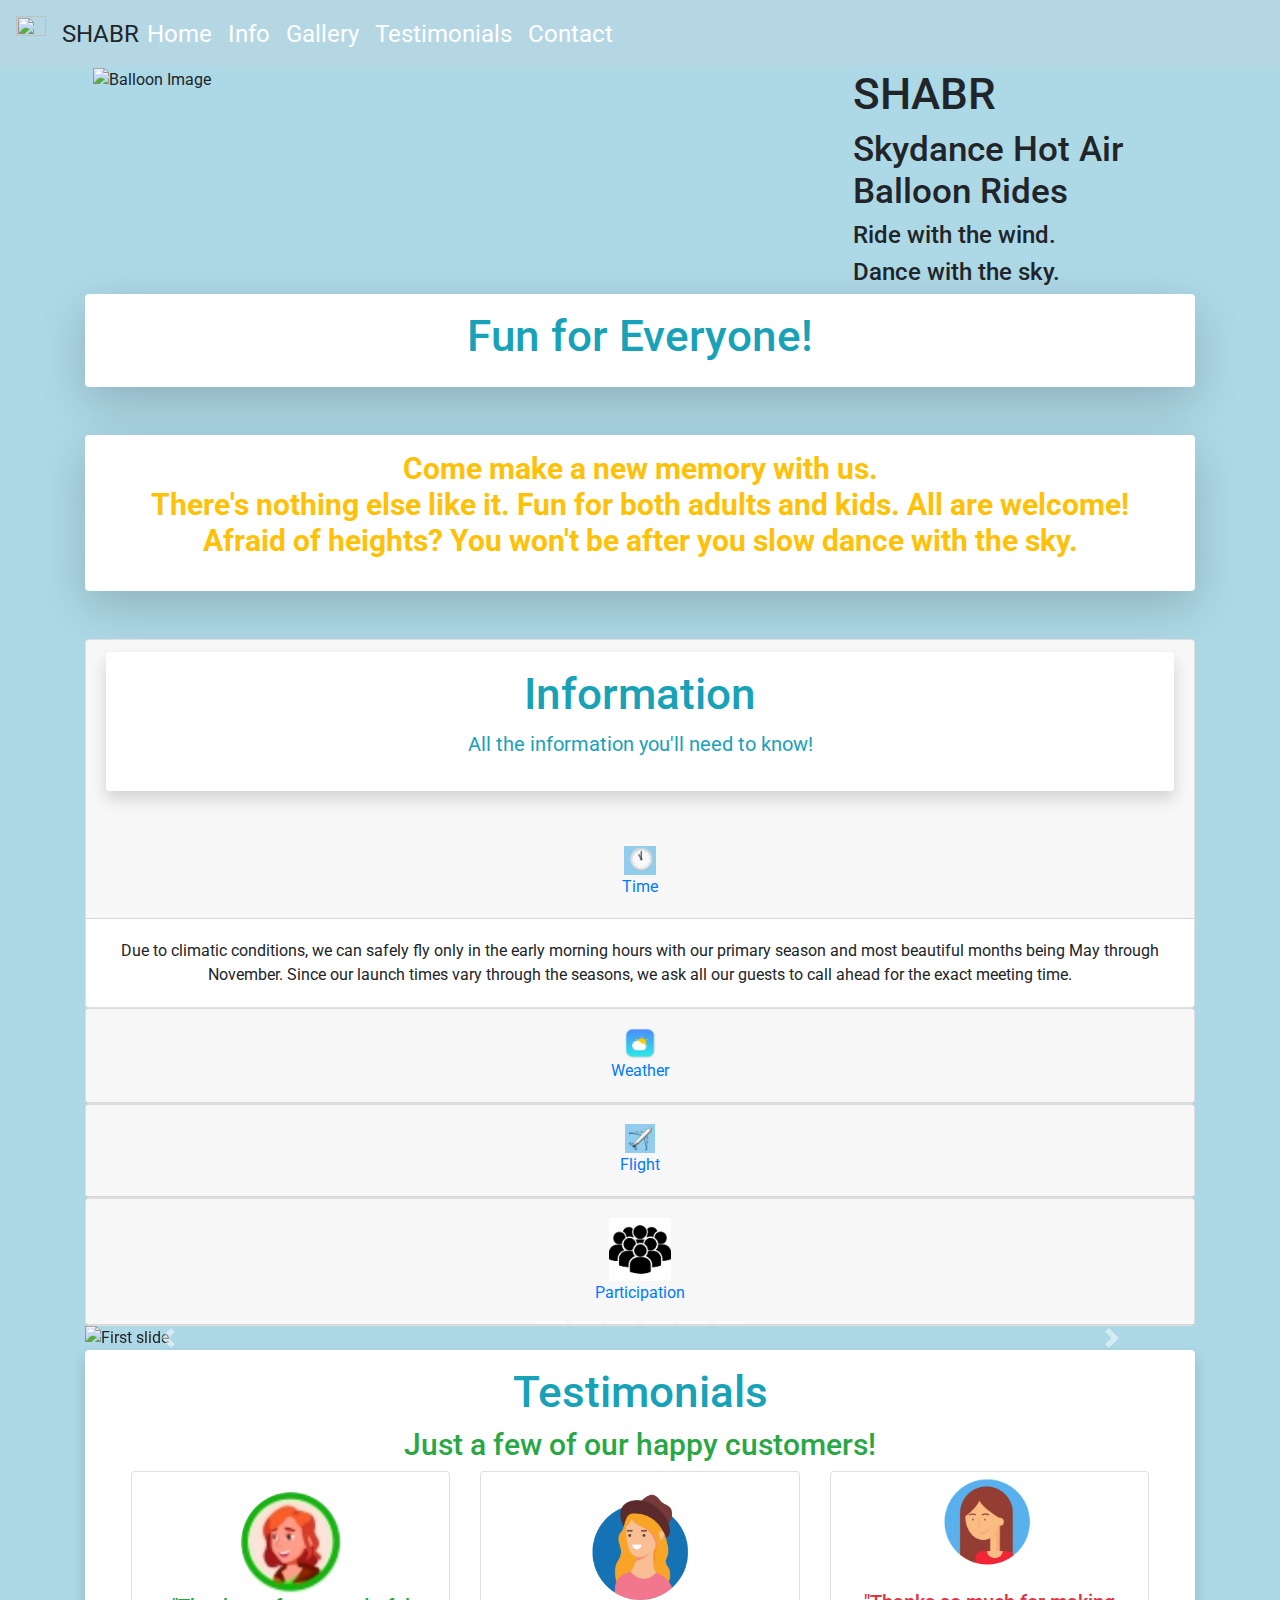
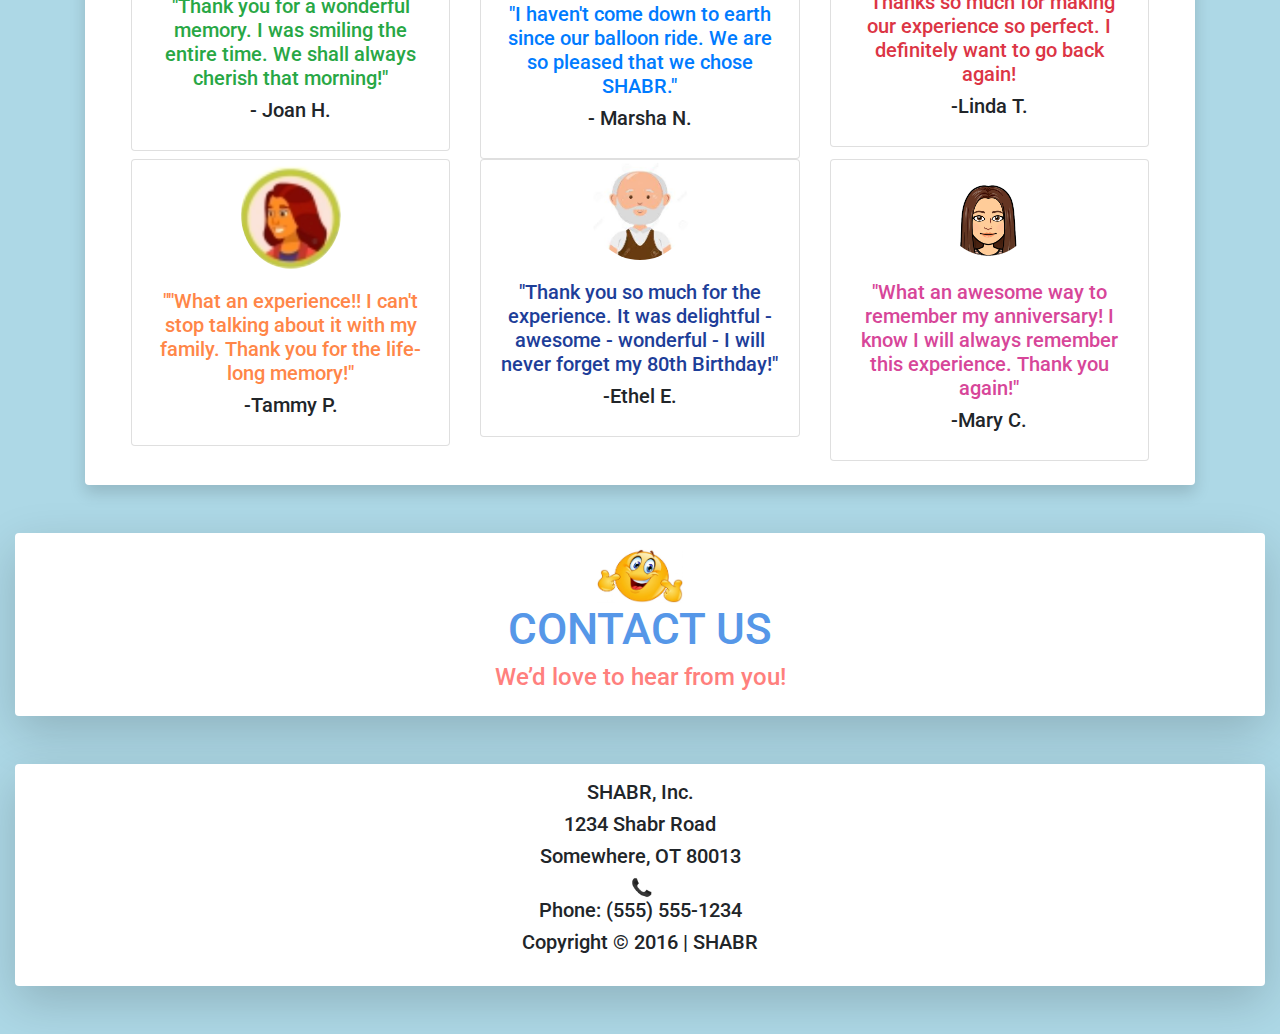
==== commit ed099eb3: "edit index.html" ====
--- a/index.html
+++ b/index.html
@@ -24,7 +24,7 @@
 <!--START OF NAVABR-->
  <nav class="navbar navbar-expand-lg navbar navbar-dark  sticky" id="home" style="background-color:rgb(181, 215, 228) ;">
       <a class="navbar-brand" href="#" >
-         <img src="img/hot-air-balloon-clipart.png" width="30" height="40" alt=""> <a>SHABR</a>
+         <img src="img/hot-air-balloon-clipart.png" width="30" height="40" alt=""> <a class= "Heading">SHABR</a>
       </a>
 
 
@@ -35,19 +35,19 @@
 
       <div class="collapse navbar-collapse nav justify-content-end"" id="navbarSupportedContent">
         <ul class="navbar-nav mr-auto">
-          <li class="nav-item active">
+          <li class="nav-item active Heading">
             <a class="nav-link nav justify-content-end"" href="#home">Home <span class="sr-only">(current)</span></a>
           </li>
-           <li class="nav-item active">
+           <li class="nav-item active Heading">
             <a class="nav-link"  href="#accordion">Info <span class="sr-only">(current)</span></a>
           </li>
-           <li class="nav-item active">
+           <li class="nav-item active Heading">
             <a class="nav-link" href="#Balloon-Pictures">Gallery <span class="sr-only">(current)</span></a>
           </li>
-           <li class="nav-item active">
+           <li class="nav-item active Heading">
             <a class="nav-link" href="#testimonials">Testimonials <span class="sr-only">(current)</span></a>
           </li>
-           <li class="nav-item active">
+           <li class="nav-item active Heading">
             <a class="nav-link" href="#contact">Contact <span class="sr-only">(current)</span></a>
           </li>
 
@@ -112,6 +112,7 @@
       <div class="shadow p-3 mb-5 bg-white rounded"><h1 class="text-center text-info"> Information</h1> <p class="text-center text-info"> All the information you'll need to know!</p></div>
       <h5 class="mb-0 text-center">
         <button class="btn btn-link" data-toggle="collapse" data-target="#collapseOne" aria-expanded="true" aria-controls="collapseOne"  >
+        <img  src="img/clock.png"  class="sizeofemojis" width="40" height="50" alt="Clock Image">
          Time
         </button>
       </h5>
@@ -127,6 +128,7 @@
     <div class="card-header" id="headingTwo">
       <h5 class="mb-0 text-center">
         <button class="btn btn-link collapsed" data-toggle="collapse" data-target="#collapseTwo" aria-expanded="false" aria-controls="collapseTwo">
+         <img  src="img/weather.png" class="sizeofemojis"  width="40" height="50" alt="Weather Image">
           Weather
         </button>
       </h5>
@@ -141,6 +143,7 @@
     <div class="card-header" id="headingThree">
       <h5 class="mb-0 text-center">
         <button class="btn btn-link collapsed" data-toggle="collapse" data-target="#collapseThree" aria-expanded="false" aria-controls="collapseThree">
+        <img  src="img/flight.png" class="sizeofemojis"  width="40" height="50" alt="Flight Image">
          Flight
         </button>
       </h5>
@@ -155,6 +158,7 @@
     <div class="card-header" id="headingFour">
       <h5 class="mb-0 text-center">
         <button class="btn btn-link collapsed" data-toggle="collapse" data-target="#collapseFour" aria-expanded="false" aria-controls="collapseFour">
+          <img  src="img/participation.jpg" class="sizeofemojis"  width="20" height="30" alt="Participation Image">
          Participation
         </button>
       </h5>
@@ -337,8 +341,9 @@
 
 <!--CONTACT INFORMATION-->
 <div class="container-fluid" id="contact">
-  <div class="shadow-lg p-3 mb-5 bg-white rounded""><h1 class="text-center contact"> CONTACT
-    <h4 class="text-center end"> We’d love to hear from you!</h4>
+  <div class="shadow-lg p-3 mb-5 bg-white rounded""><h1 class="text-center contact">       <img  src="img/contact-us.jpg" class="contact-us-emoji" alt="Weather Image"> CONTACT US
+     <h4 class="text-center end">  We’d love to hear from you!</h4>
+
    </div>
 <div class="shadow-lg p-3 mb-5 bg-white rounded"><h3 class="text-center">
  <dl>
@@ -346,9 +351,11 @@
     <h5>SHABR, Inc.</h5>
     <h5>1234 Shabr Road</h5>
     <h5>Somewhere, OT 80013</h5>
-    <h5>Phone(555) 555-1234</h5>
-    <h5> Copyright © 2016   |   SHABR </h5>
- </dl>
+     <div>
+       <img  src="img/phone.png" class="phone-icon"  width="20" height="30" alt="Weather Image">   <h5>     Phone: (555) 555-1234 </h5>
+    </div>
+   <h5> Copyright © 2016   |   SHABR </h5>
+
 </div>
 
 </div>
--- a/style.css
+++ b/style.css
@@ -1,5 +1,8 @@
 body {
     background-color: lightblue;
+  }
+  .Heading{
+      font-size: 24px;
   }
 h1{
 font-family: 'Roboto', sans-serif;
@@ -31,8 +34,33 @@
 .peach{
       background-color: #FFB673;
 }
+.phone{
+     border-radius: 50%;
+}
+
+
+
+
 .img{
     border-radius: 50%;
+}
+.contact-us-emoji{
+ display: block;
+  margin-left: auto;
+  margin-right: auto;
+    width: 7%;
+}
+.sizeofemojis{
+      display: block;
+  margin-left: auto;
+  margin-right: auto;
+    width: 10%;
+}
+.phone-icon{
+        display: block;
+  margin-left: auto;
+  margin-right: auto;
+    width: 2%;
 }
 .center {
   display: block;
@@ -93,6 +121,8 @@
         font-size: 23px;
     }
 
+
+
 }
 /*Media queries for big screens*/
 
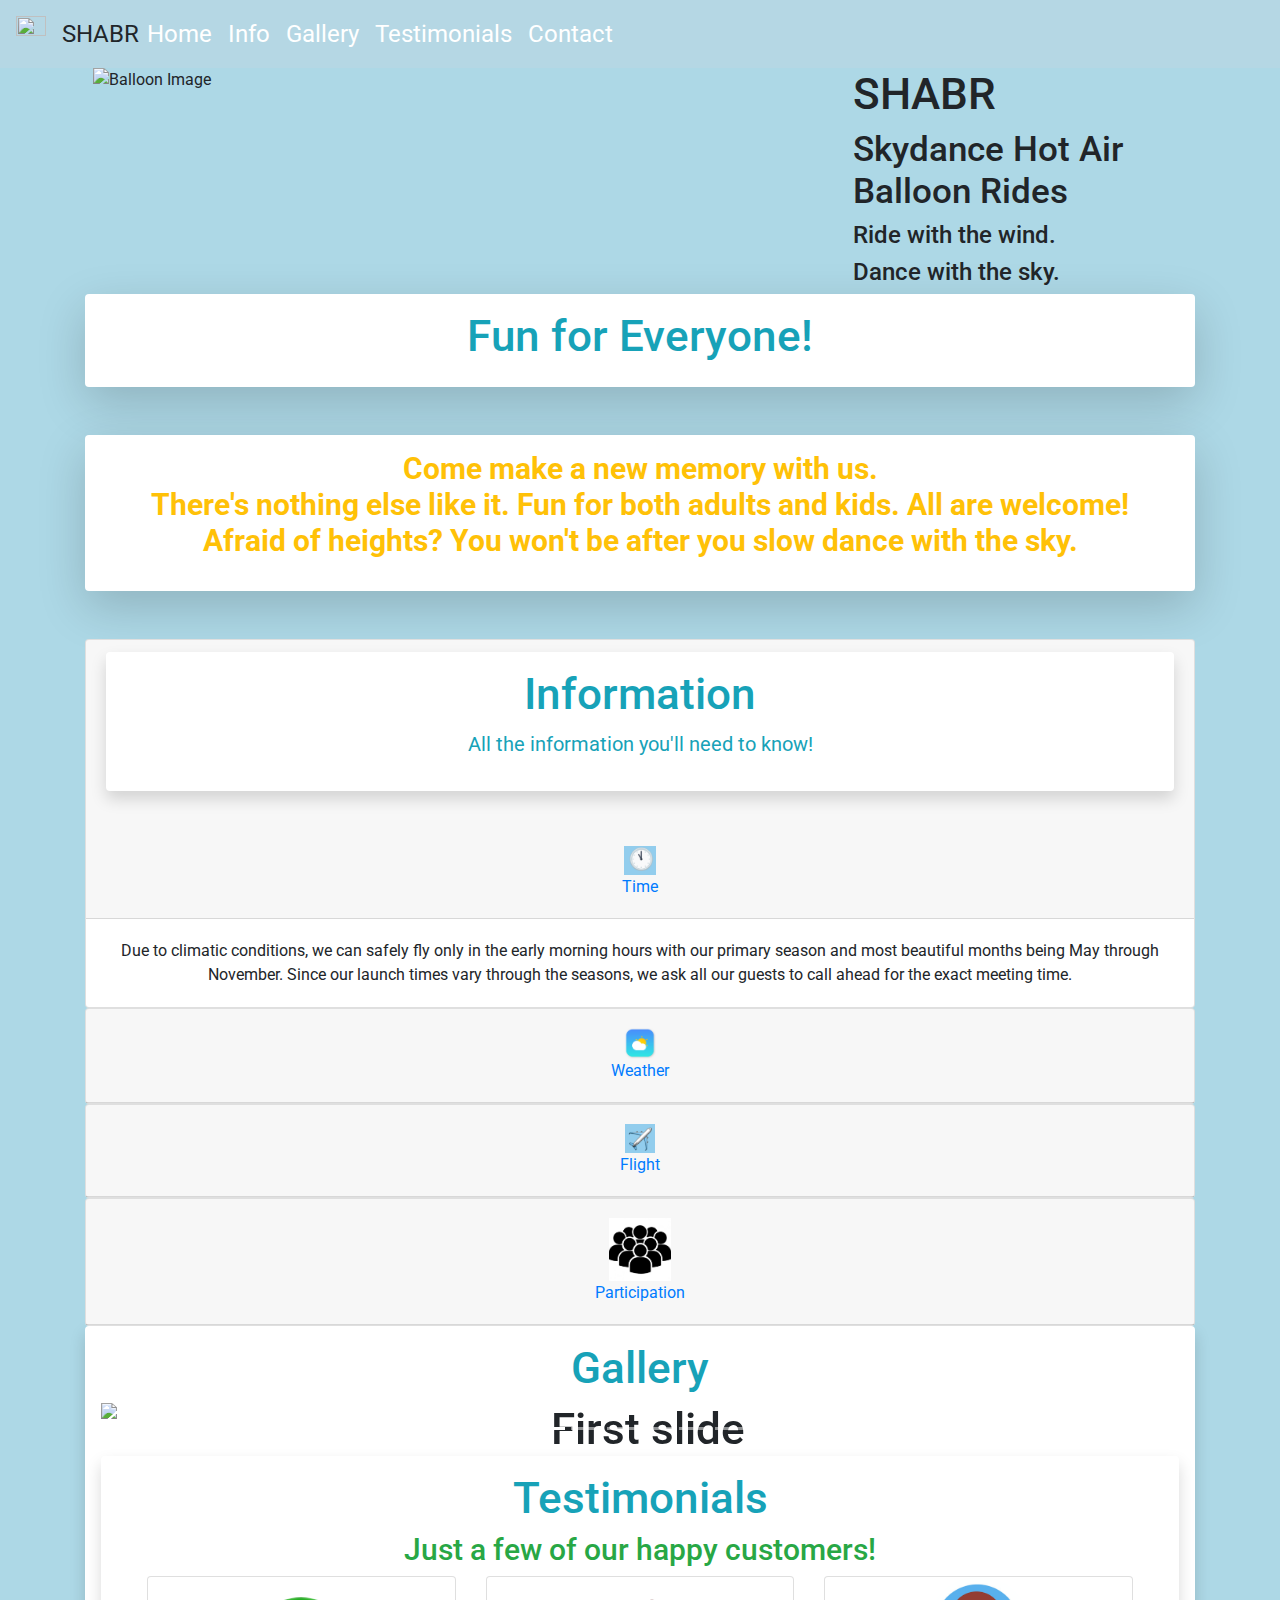
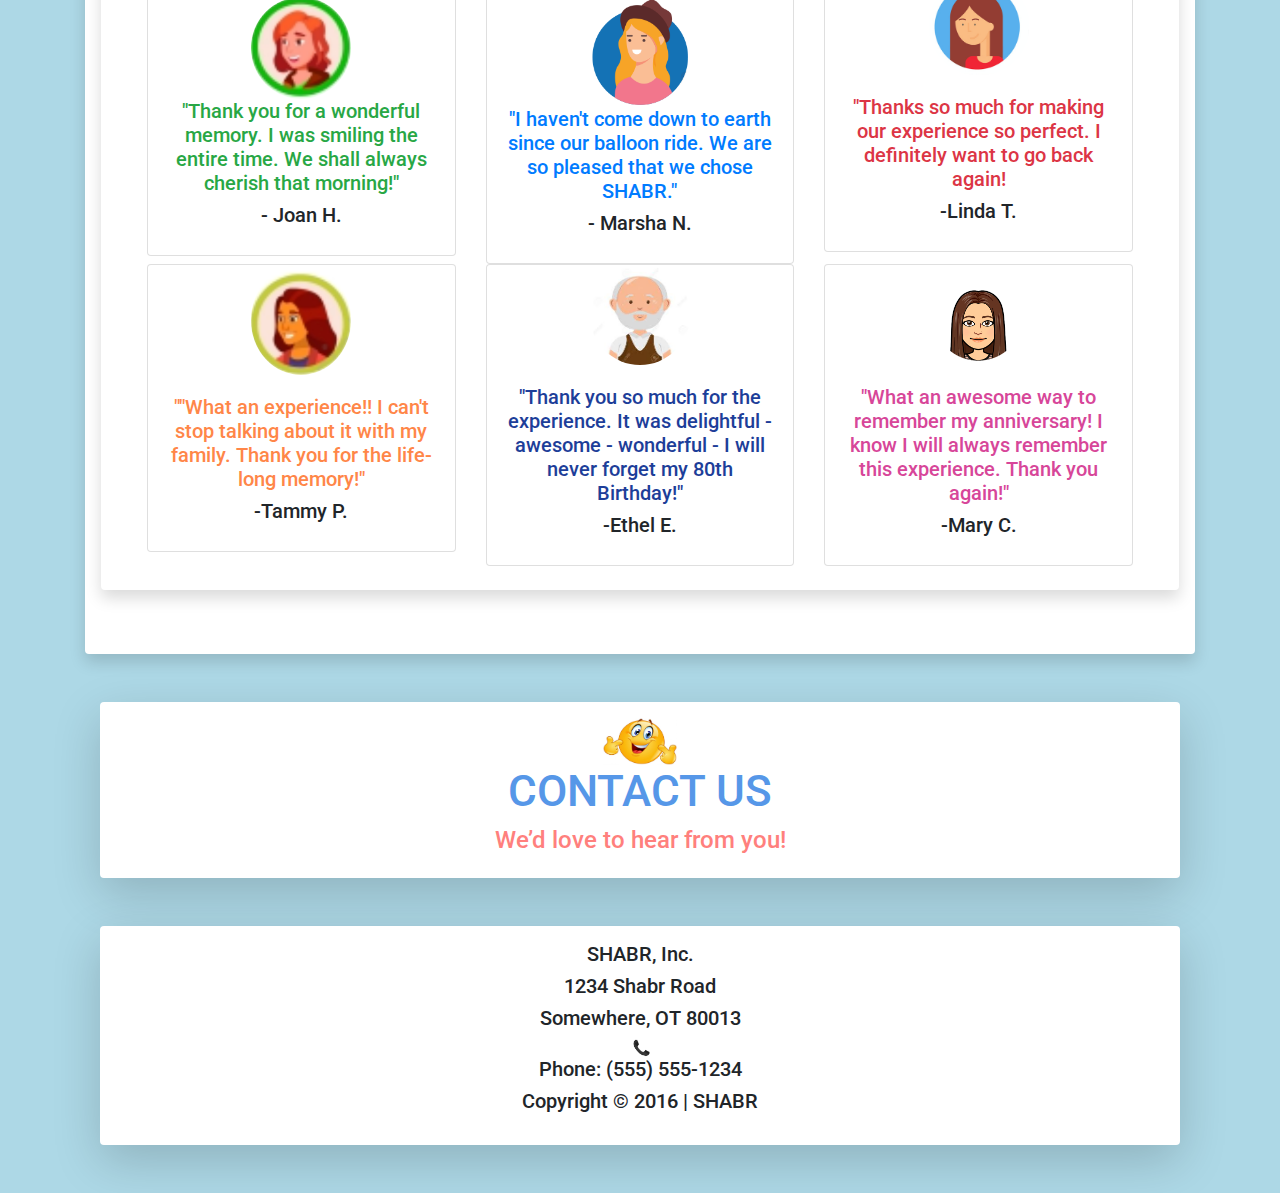
==== commit bba4c1f3: "edit index.html" ====
--- a/index.html
+++ b/index.html
@@ -174,8 +174,11 @@
 
 
 <!--GALLERY-->
-
-<div id="Balloon-Pictures" class="carousel slide" data-ride="carousel">
+<div class="shadow p-3 mb-5 bg-white rounded "><h1 class="text-center">
+    <div class="container-fluid section text-center fw id="#Balloon-Pictures">
+            <h1 class= "text-info" id="Balloon-Pictures" >Gallery</h1>
+    </div>
+<div class="carousel slide" data-ride="carousel">
   <ol class="carousel-indicators">
     <li data-target="#Balloon-Pictures" data-slide-to="0" class="active"></li>
     <li data-target="#Balloon-Pictures" data-slide-to="1"></li>
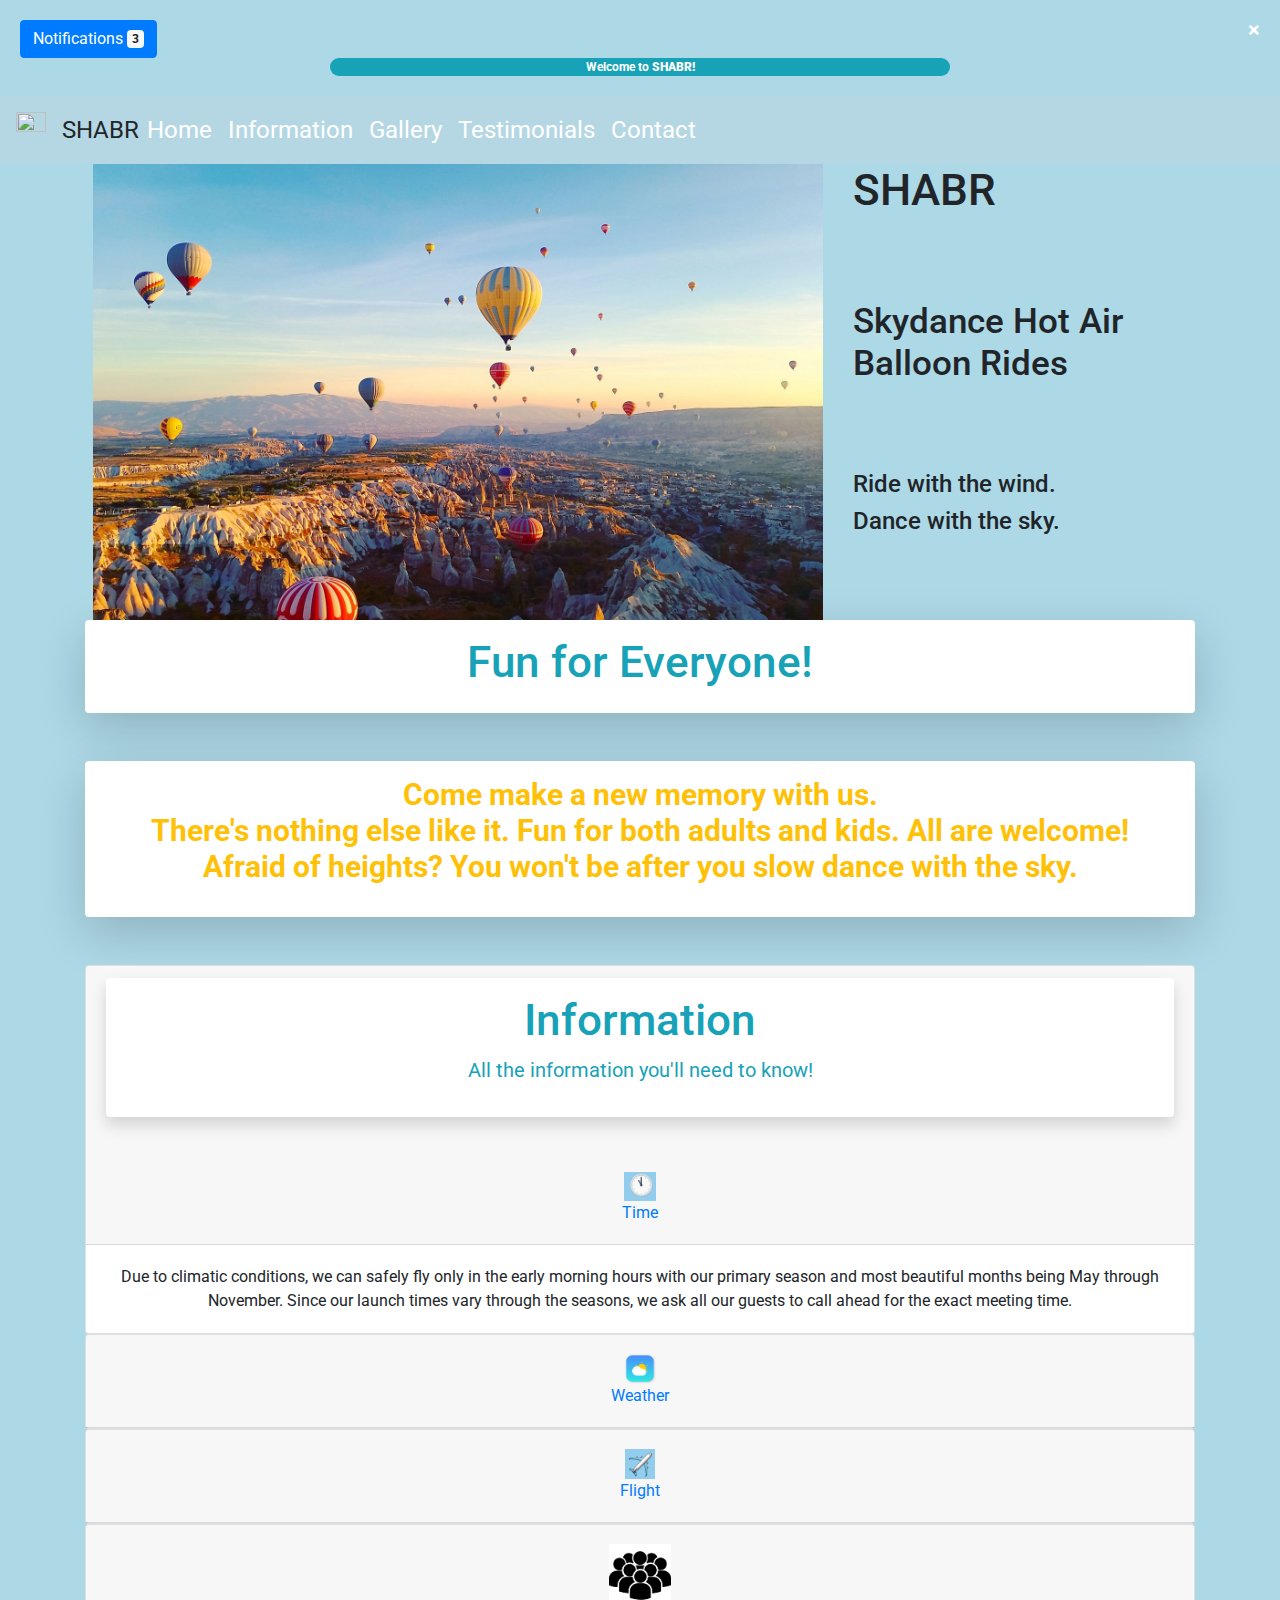
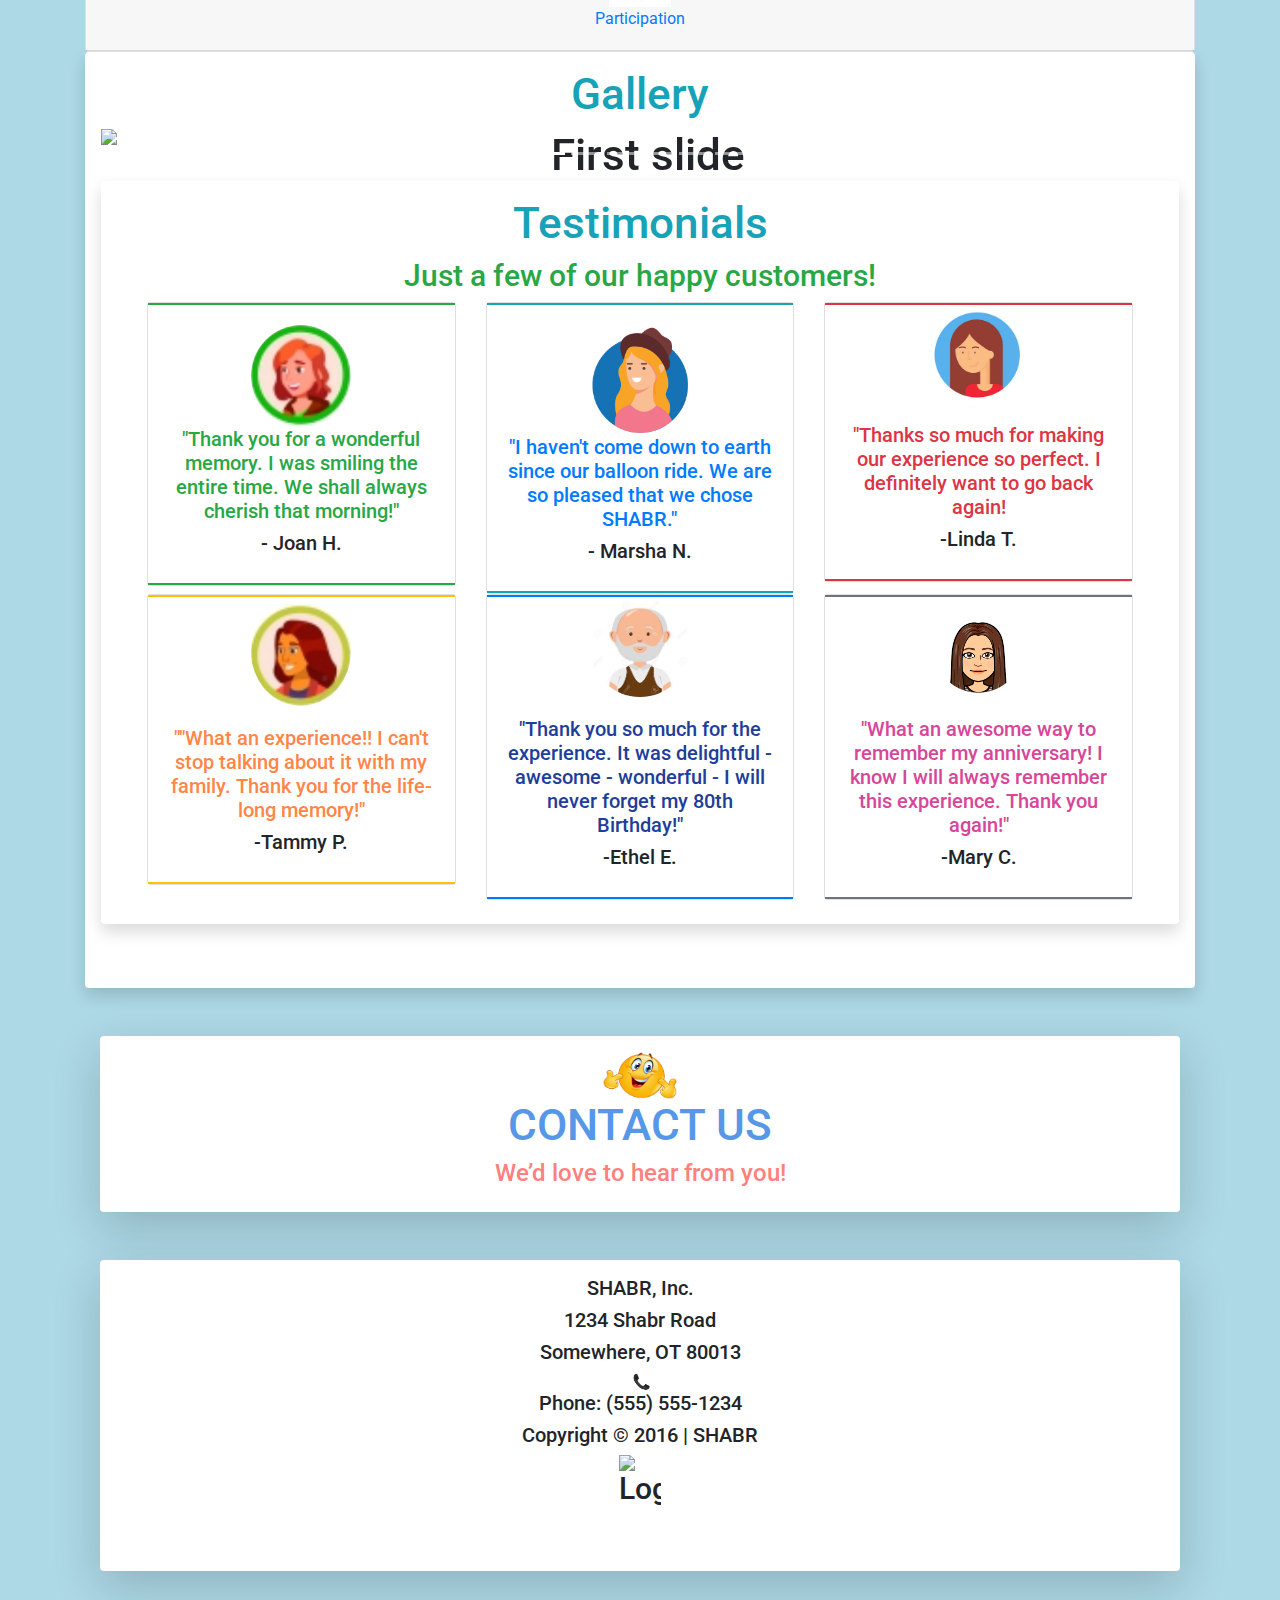
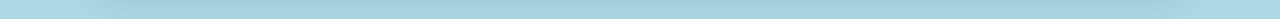
==== commit b17a181d: "edit index.html" ====
--- a/index.html
+++ b/index.html
@@ -20,9 +20,18 @@
 
     </style>
   </head>
+<!--WELCOME ALERT-->
+ <div class="intro">
+   <button type="button" class="btn btn-primary">
+  Notifications <span class="badge badge-light">3</span>
+</button>
+  <span class="xbtn " onclick="this.parentElement.style.display='none';">&times;</span>
+  <span class="badge badge-pill badge-info center">Welcome to <strong>SHABR! </strong> </span>
+</div>
+<!--End of WELCOME ALERT-->
 
 <!--START OF NAVABR-->
- <nav class="navbar navbar-expand-lg navbar navbar-dark  sticky" id="home" style="background-color:rgb(181, 215, 228) ;">
+ <nav class="navbar navbar-expand-lg navbar navbar-dark  sticky"  style="background-color:rgb(181, 215, 228) ;">
       <a class="navbar-brand" href="#" >
          <img src="img/hot-air-balloon-clipart.png" width="30" height="40" alt=""> <a class= "Heading">SHABR</a>
       </a>
@@ -39,10 +48,10 @@
             <a class="nav-link nav justify-content-end"" href="#home">Home <span class="sr-only">(current)</span></a>
           </li>
            <li class="nav-item active Heading">
-            <a class="nav-link"  href="#accordion">Info <span class="sr-only">(current)</span></a>
+            <a class="nav-link"  href="#accordion">Information <span class="sr-only">(current)</span></a>
           </li>
            <li class="nav-item active Heading">
-            <a class="nav-link" href="#Balloon-Pictures">Gallery <span class="sr-only">(current)</span></a>
+            <a class="nav-link" href="#gallery">Gallery <span class="sr-only">(current)</span></a>
           </li>
            <li class="nav-item active Heading">
             <a class="nav-link" href="#testimonials">Testimonials <span class="sr-only">(current)</span></a>
@@ -60,10 +69,10 @@
 <div class="container">
   <div class="row justify-content-around ">
     <div class="col-sm-8">
-      <img class="mr-3 img-fluid responsive-image" src="img/balloon-3.jpg" alt="Balloon Image">
+      <img class="mr-3 img-fluid responsive-image" src="img/airballoons.jpg" alt="Balloon Image">
     </div>
     <div class="col-sm-4 row justify-content-start">
-         <h1 class="mt-0 container row justify-content-start">SHABR</h1>
+         <h1 class="mt-0 container row justify-content-start ">SHABR</h1>
     <h2 class="mt-0 container row justify-content-start">Skydance Hot Air Balloon Rides</h2>
 
       <div class= "container">
@@ -85,7 +94,7 @@
 <!--END OF THE IMAGE OF THE BALLON AND THE TITLE "SHABR"-->
 
 <!-- Fun for Everyone -->
-<div>
+<div id="home">
 
 <div class="shadow-lg p-3 mb-5 bg-white rounded""><h1 class="text-center text-info"> Fun for Everyone!</div>
 <div class="shadow-lg p-3 mb-5 bg-white rounded"><h3 class="text-center text-warning">
@@ -176,9 +185,9 @@
 <!--GALLERY-->
 <div class="shadow p-3 mb-5 bg-white rounded "><h1 class="text-center">
     <div class="container-fluid section text-center fw id="#Balloon-Pictures">
-            <h1 class= "text-info" id="Balloon-Pictures" >Gallery</h1>
-    </div>
-<div class="carousel slide" data-ride="carousel">
+            <h1 class= "text-info" id="gallery">Gallery</h1>
+    </div>
+<div id="Balloon-Pictures" class="carousel slide" data-ride="carousel">
   <ol class="carousel-indicators">
     <li data-target="#Balloon-Pictures" data-slide-to="0" class="active"></li>
     <li data-target="#Balloon-Pictures" data-slide-to="1"></li>
@@ -247,8 +256,10 @@
         <div class= "container">
            <h3 class="text-success">Just a few of our happy customers!</h3>
             <div class="row">
+ <!--1st Card-->
   <div class="col-sm-4">
     <div class="card">
+     <span class="border border-success"></span>
       <div class="card-body">
         <img class= "center img" src="img/person1.png" alt="Person" style="width:100px">
         <!--<h5 class="card-title">Special title treatment</h5>-->
@@ -256,37 +267,47 @@
         <h5>- Joan H.</h5>
 
       </div>
-    </div>
-  </div>
+      <span class="border border-success"></span>
+    </div>
+  </div>
+   <!--END of 1st Card-->
+   
+    <!--2nd Card-->
   <div class="col-sm-4">
     <div class="card">
+      <span class="border border-info"></span>
       <div class="card-body">
          <img class= "center img" src="img/person2.png" alt="Person" style="width:100px">
         <h5 class="card-text text-primary">"I haven't come down to earth since our balloon ride. We are so pleased that we chose SHABR." </h5>
         <h5>- Marsha N.</h5>
 
       </div>
-    </div>
-  </div>
+      <span class="border border-info"></span>
+    </div>
+  </div>
+    <!--END OF 2ND Card-->
+  <!--3rd Card-->
   <div class="col-sm-4">
     <div class="card">
+      <span class="border border-danger"></span>
 
   <img class= "center img" src="img/person3.png" alt="Person" style="width:100px">
-
-
+  
       <div class="card-body">
         <h5 class="card-text text-danger">"Thanks so much for making our experience so perfect. I definitely want to go back again! </h5>
         <h5>-Linda T.</h5>
 
       </div>
-    </div>
-
-  </div>
-
+      <span class="border border-danger"></span>
+    </div>
+
+  </div>
+<!--END OF 3rd Card-->
 
 <!--4th card-->
 <div class="col-sm-4">
     <div class="card">
+     <span class="border border-warning"></span>
 
   <img class= "center img" src="img/person4.png" alt="Person" style="width:100px">
 
@@ -296,6 +317,7 @@
         <h5> -Tammy P.</h5>
 
       </div>
+      <span class="border border-warning"></span>
     </div>
 </div>
 <!--END of 4th card-->
@@ -303,6 +325,7 @@
 <!--5th Card-->
 <div class="col-sm-4">
     <div class="card">
+      <span class="border border-primary"></span>
 
   <img class= "center img" src="img/Ethel-E.jpg" alt="Person" style="width:100px">
 
@@ -312,6 +335,7 @@
         <h5> -Ethel E.</h5>
 
       </div>
+       <span class="border border-primary"></span>
     </div>
 </div>
 <!--END of 5th card-->
@@ -319,7 +343,7 @@
 <!--6th Card-->
 <div class="col-sm-4">
     <div class="card">
-
+      <span class="border border-secondary"></span>
   <img class= "center img" src="img/mary.png" alt="Person" style="width:100px">
 
 
@@ -328,6 +352,7 @@
         <h5> -Mary C.</h5>
 
       </div>
+     <span class="border border-secondary"></span>
     </div>
 </div>
 <!--END of 6th card-->
@@ -358,7 +383,7 @@
        <img  src="img/phone.png" class="phone-icon"  width="20" height="30" alt="Weather Image">   <h5>     Phone: (555) 555-1234 </h5>
     </div>
    <h5> Copyright © 2016   |   SHABR </h5>
-
+<img src="img/hot-air-balloon-clipart.png" class= "middle" width="10" height="20" alt="Logo">
 </div>
 
 </div>
--- a/style.css
+++ b/style.css
@@ -1,3 +1,28 @@
+
+/*An ALERT just stating "WELCOME" to everyone */
+.intro {
+  padding: 20px;
+  background-color: lightblue;
+  color: black;
+}
+
+.xbtn {
+  margin-left: 15px;
+  color: white;
+  font-weight: bold;
+  float: right;
+  font-size: 22px;
+  line-height: 20px;
+  cursor: pointer;
+  transition: 0.3s;
+
+}
+
+.xbtn:hover {
+  color: blue;
+}
+
+
 body {
     background-color: lightblue;
   }
@@ -39,8 +64,12 @@
 }
 
 
-
-
+.middle{
+  display: block;
+  margin-left: auto;
+  margin-right: auto;
+  width: 4%;
+}
 .img{
     border-radius: 50%;
 }
@@ -105,6 +134,7 @@
     h3 {
         font-size: 15px;
     }
+  
 
 }
 
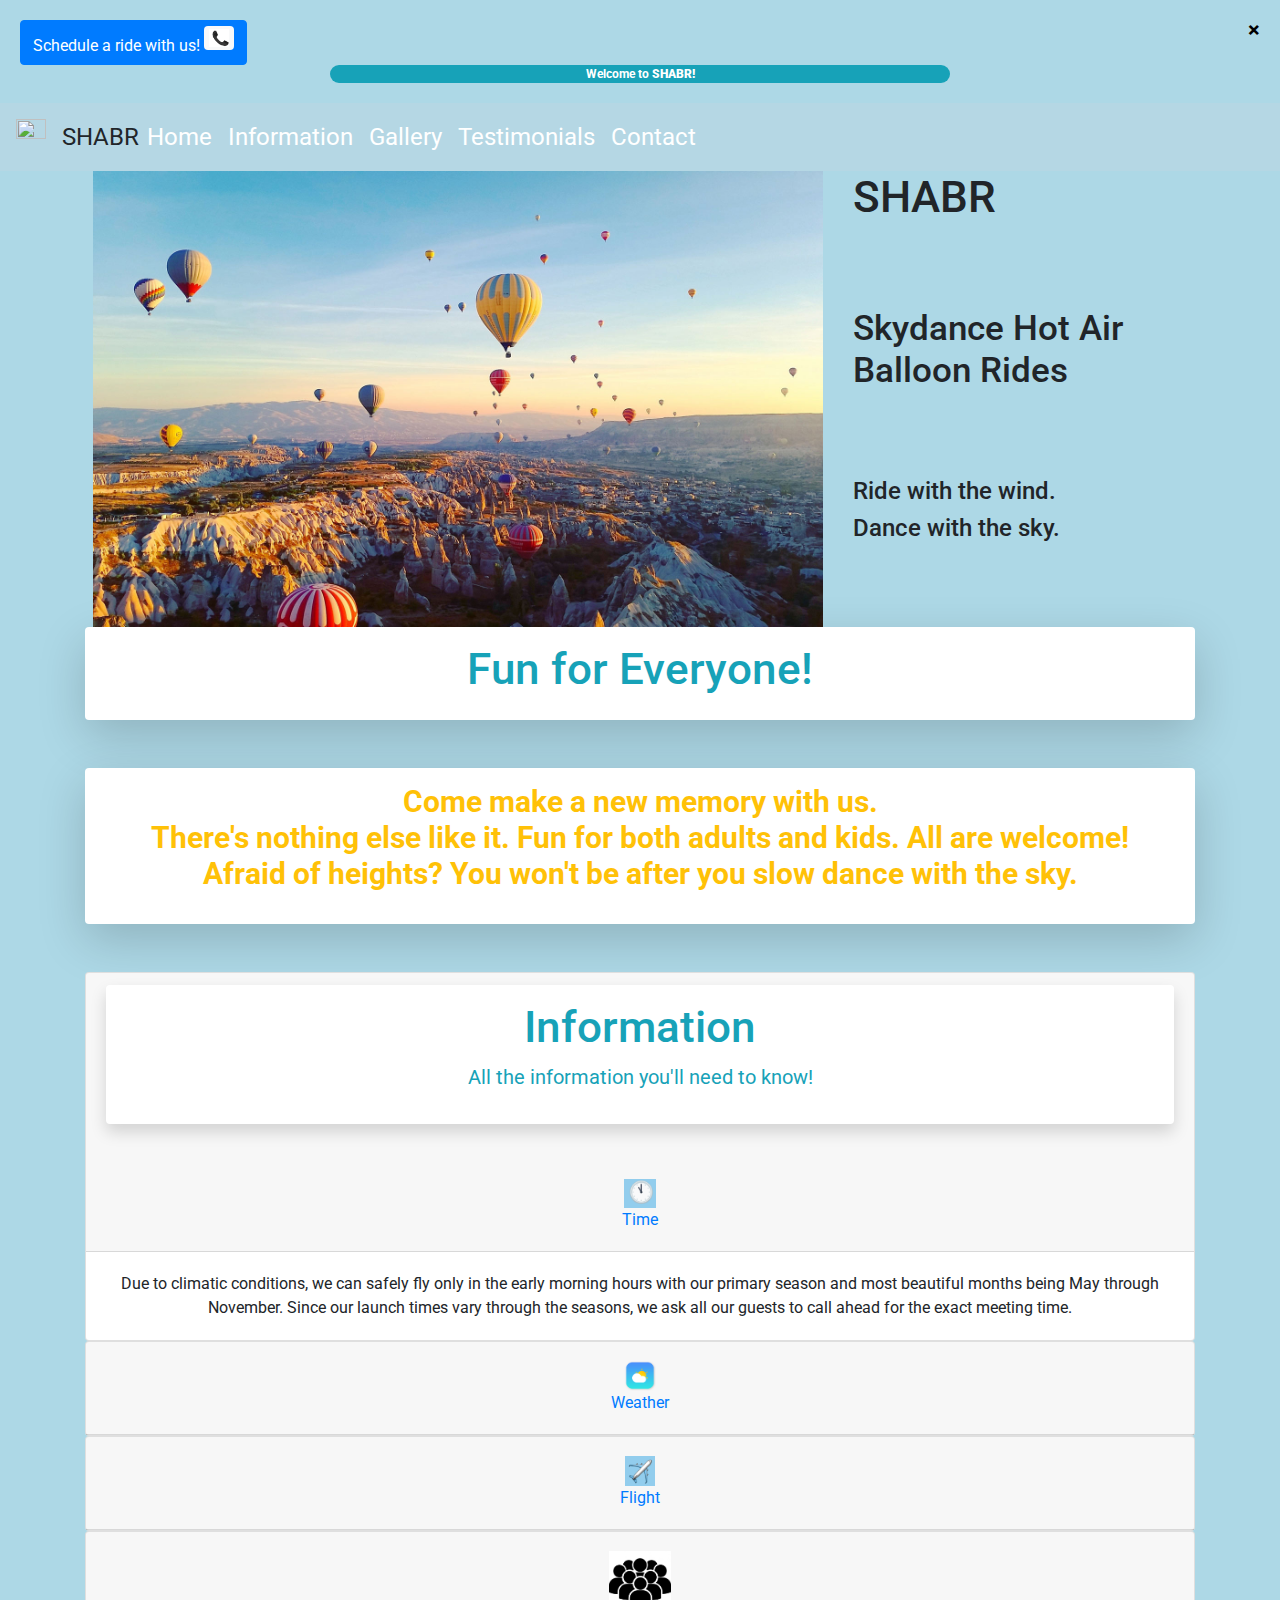
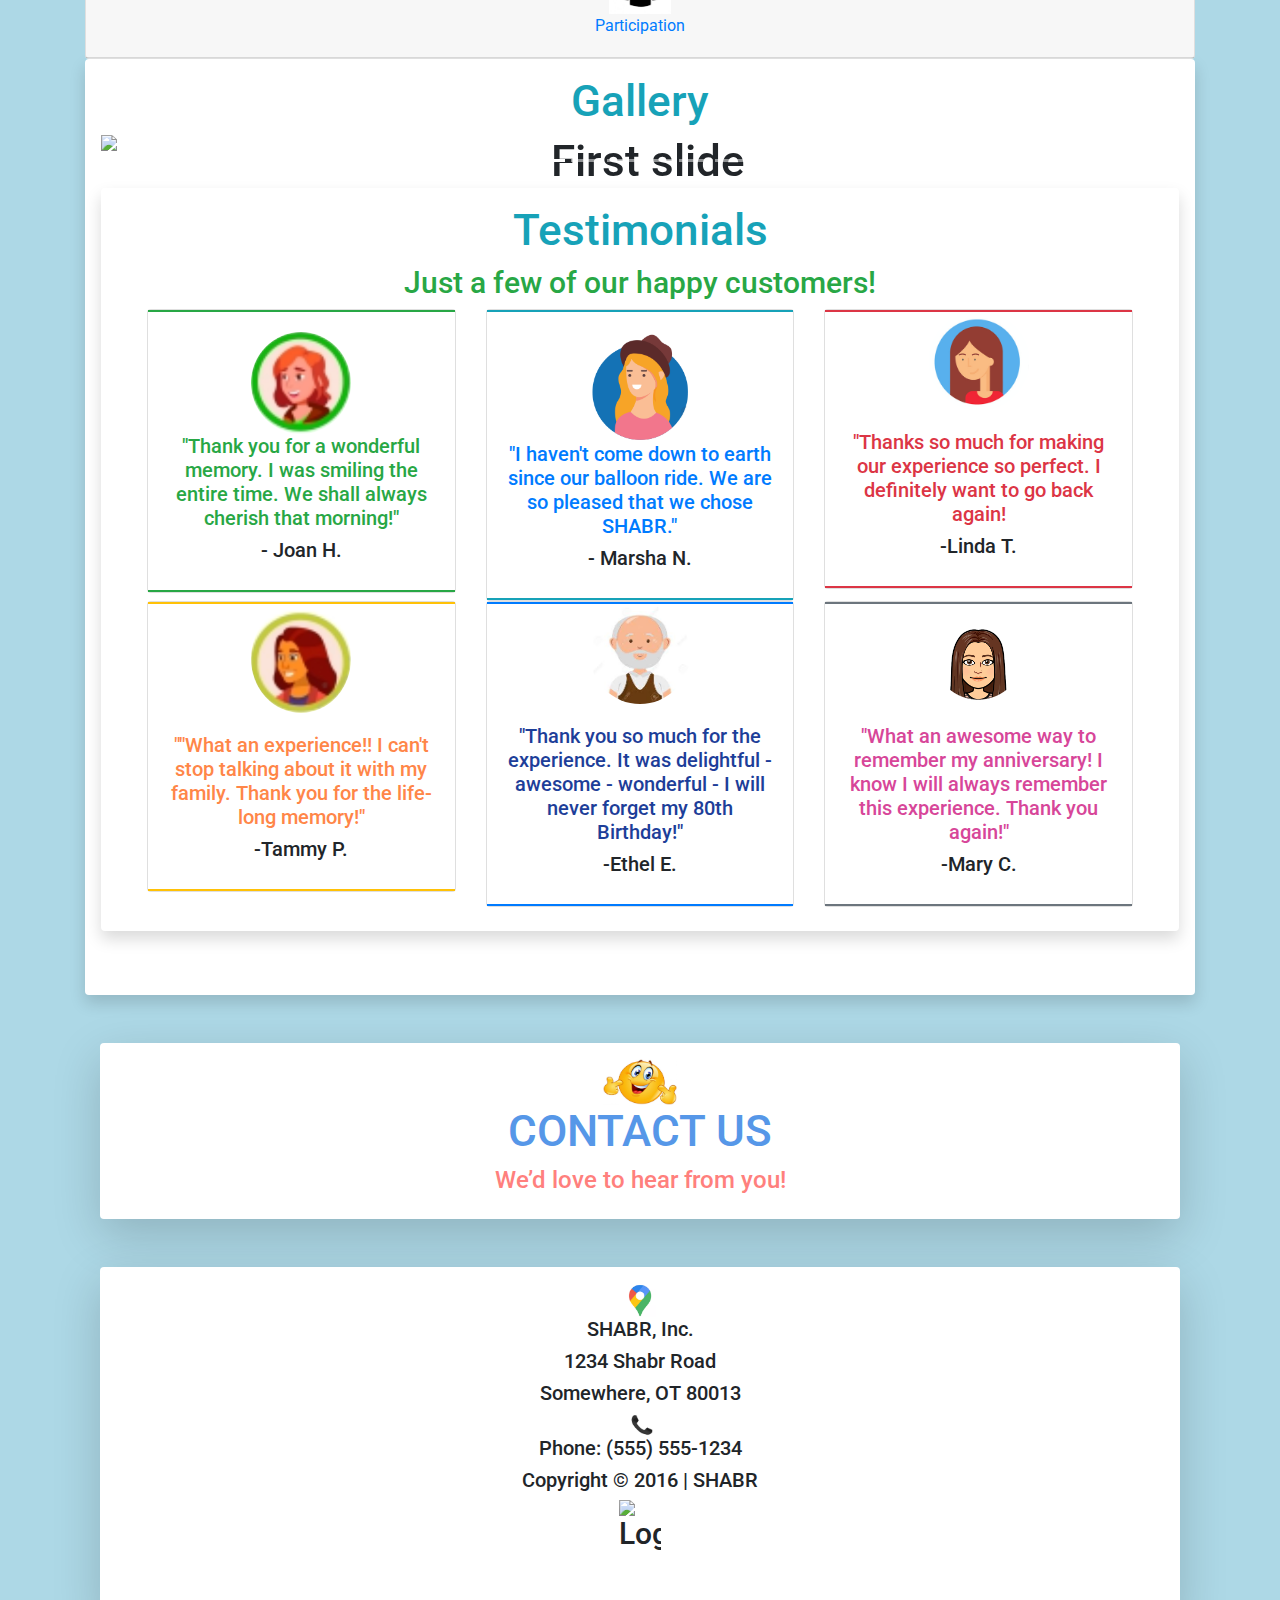
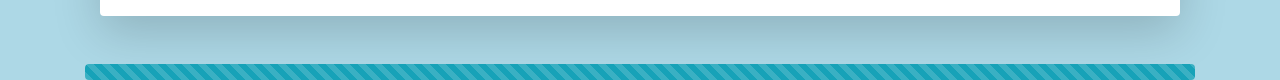
==== commit 94ed0adf: "final touches" ====
--- a/index.html
+++ b/index.html
@@ -23,7 +23,8 @@
 <!--WELCOME ALERT-->
  <div class="intro">
    <button type="button" class="btn btn-primary">
-  Notifications <span class="badge badge-light">3</span>
+   Schedule a ride with us! <span class="badge badge-light"> <img src="img/phone.png" width="20" height="40" alt=""></span>
+
 </button>
   <span class="xbtn " onclick="this.parentElement.style.display='none';">&times;</span>
   <span class="badge badge-pill badge-info center">Welcome to <strong>SHABR! </strong> </span>
@@ -271,7 +272,7 @@
     </div>
   </div>
    <!--END of 1st Card-->
-   
+
     <!--2nd Card-->
   <div class="col-sm-4">
     <div class="card">
@@ -292,7 +293,7 @@
       <span class="border border-danger"></span>
 
   <img class= "center img" src="img/person3.png" alt="Person" style="width:100px">
-  
+
       <div class="card-body">
         <h5 class="card-text text-danger">"Thanks so much for making our experience so perfect. I definitely want to go back again! </h5>
         <h5>-Linda T.</h5>
@@ -375,7 +376,9 @@
    </div>
 <div class="shadow-lg p-3 mb-5 bg-white rounded"><h3 class="text-center">
  <dl>
-
+  <div>
+       <img  src="img/google-map.png" class= "google-map" width="30" height="40" alt="Weather Image">
+    </div>
     <h5>SHABR, Inc.</h5>
     <h5>1234 Shabr Road</h5>
     <h5>Somewhere, OT 80013</h5>
@@ -387,6 +390,10 @@
 </div>
 
 </div>
+<div class="progress">
+  <div class="progress-bar progress-bar-striped bg-info" role="progressbar" style="width: 100%"  aria-valuemax="100"></div>
+</div>
+
 
 </div>
 <!--END OF CONTACT INFORMATION-->
--- a/style.css
+++ b/style.css
@@ -8,7 +8,7 @@
 
 .xbtn {
   margin-left: 15px;
-  color: white;
+  color: black;
   font-weight: bold;
   float: right;
   font-size: 22px;
@@ -19,7 +19,7 @@
 }
 
 .xbtn:hover {
-  color: blue;
+  color: red;
 }
 
 
@@ -85,12 +85,21 @@
   margin-right: auto;
     width: 10%;
 }
-.phone-icon{
-        display: block;
+.google-map{
+     display: block;
   margin-left: auto;
   margin-right: auto;
-    width: 2%;
+  width: 3%;
 }
+
+
+.phone-icon{
+  display: block;
+  margin-left: auto;
+  margin-right: auto;
+  width: 2.5%;
+}
+
 .center {
   display: block;
   margin-left: auto;
@@ -134,7 +143,7 @@
     h3 {
         font-size: 15px;
     }
-  
+
 
 }
 
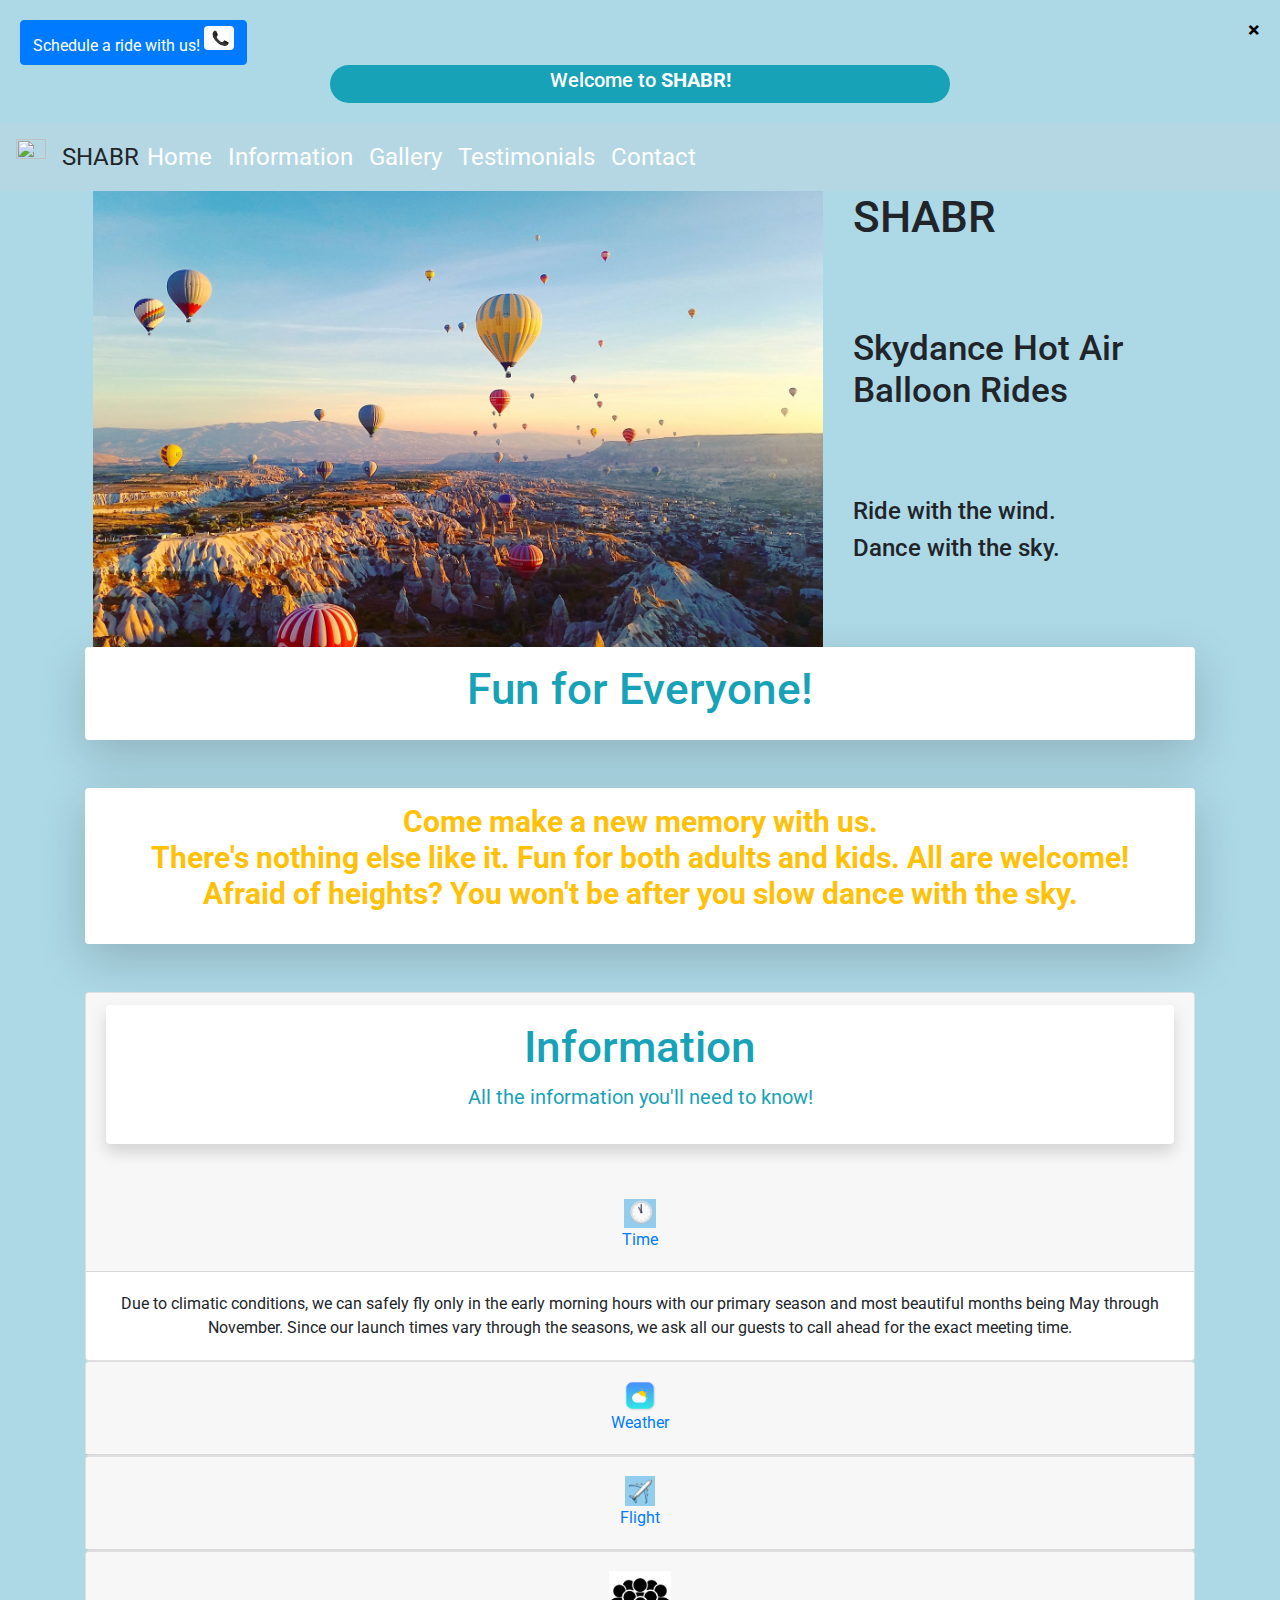
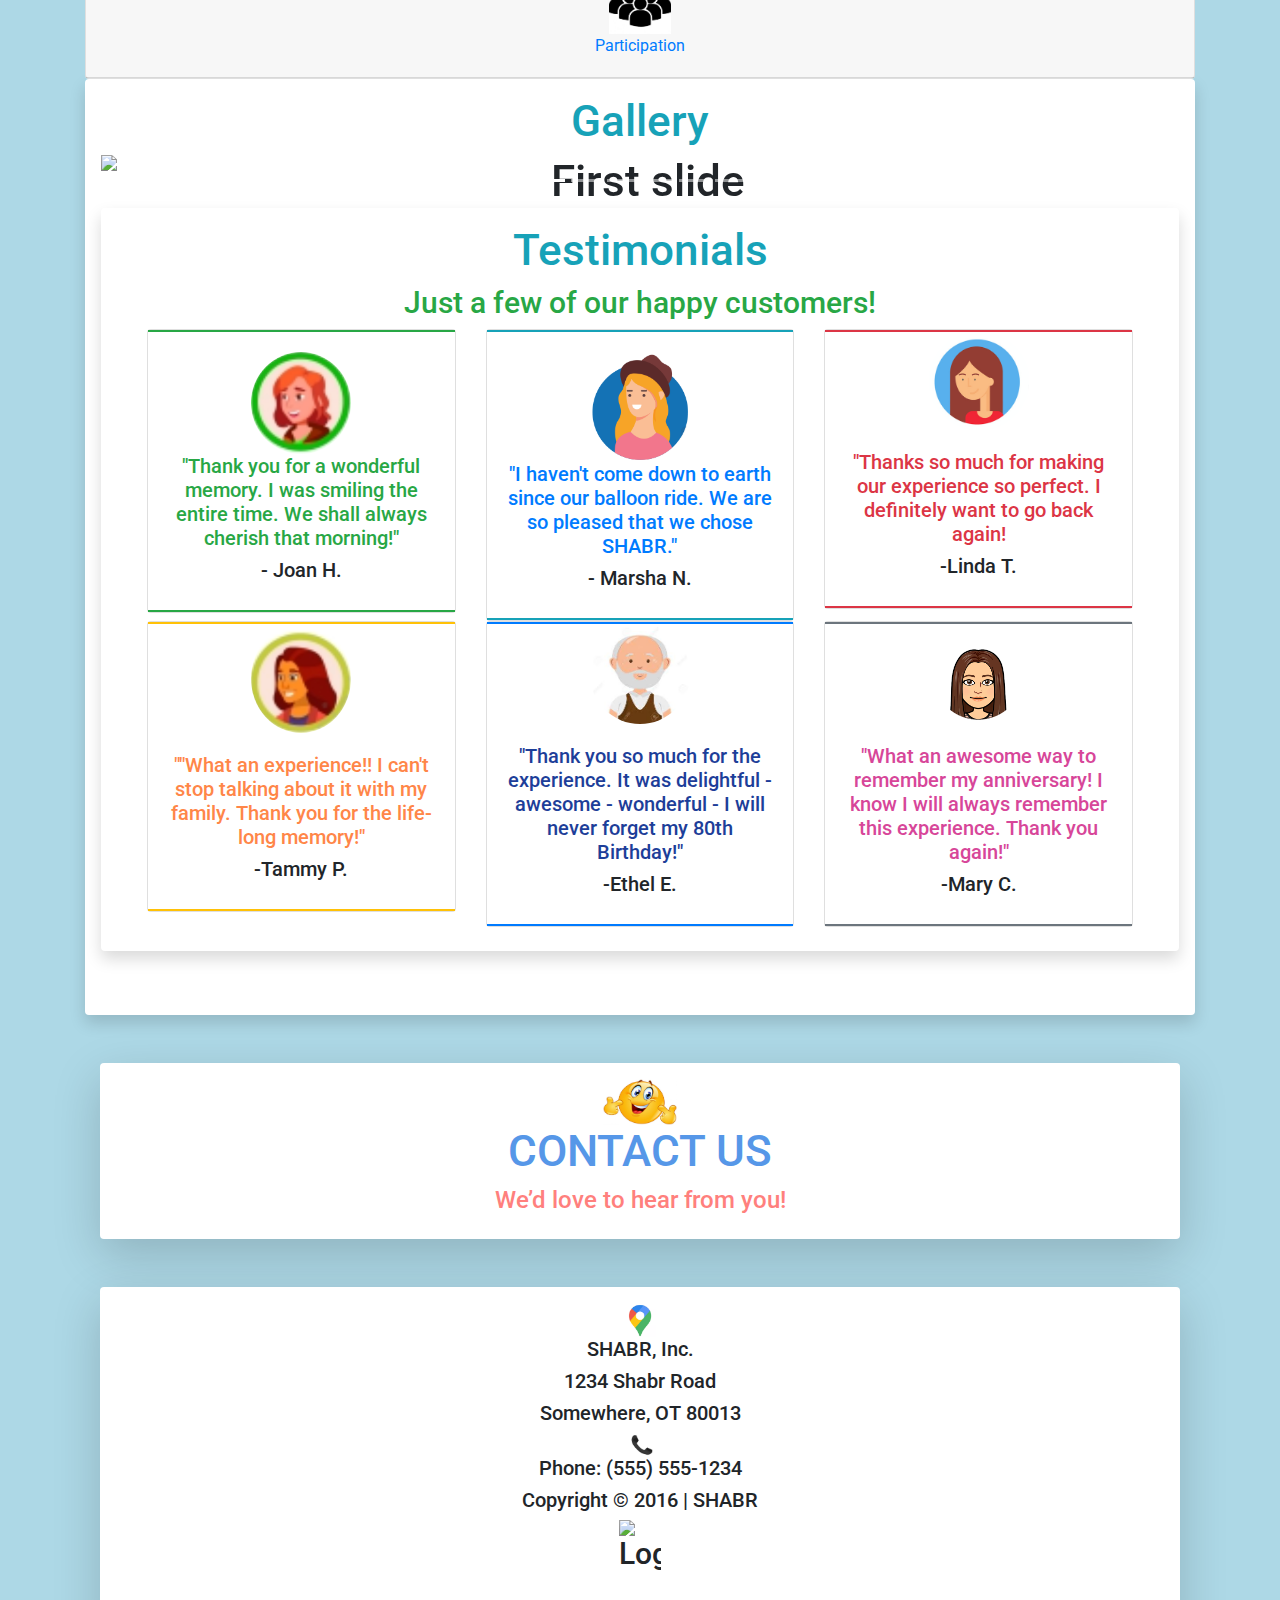
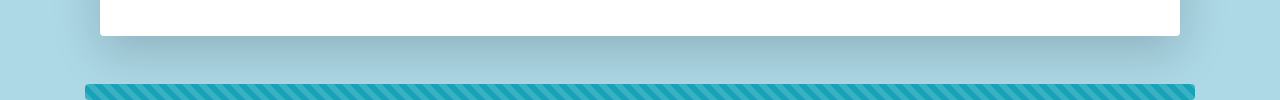
==== commit 9ff531d8: "final edits" ====
--- a/index.html
+++ b/index.html
@@ -27,7 +27,7 @@
 
 </button>
   <span class="xbtn " onclick="this.parentElement.style.display='none';">&times;</span>
-  <span class="badge badge-pill badge-info center">Welcome to <strong>SHABR! </strong> </span>
+  <span class="badge badge-pill badge-info center"> <h5>Welcome to <strong>SHABR! </strong> </h5></span>
 </div>
 <!--End of WELCOME ALERT-->
 
